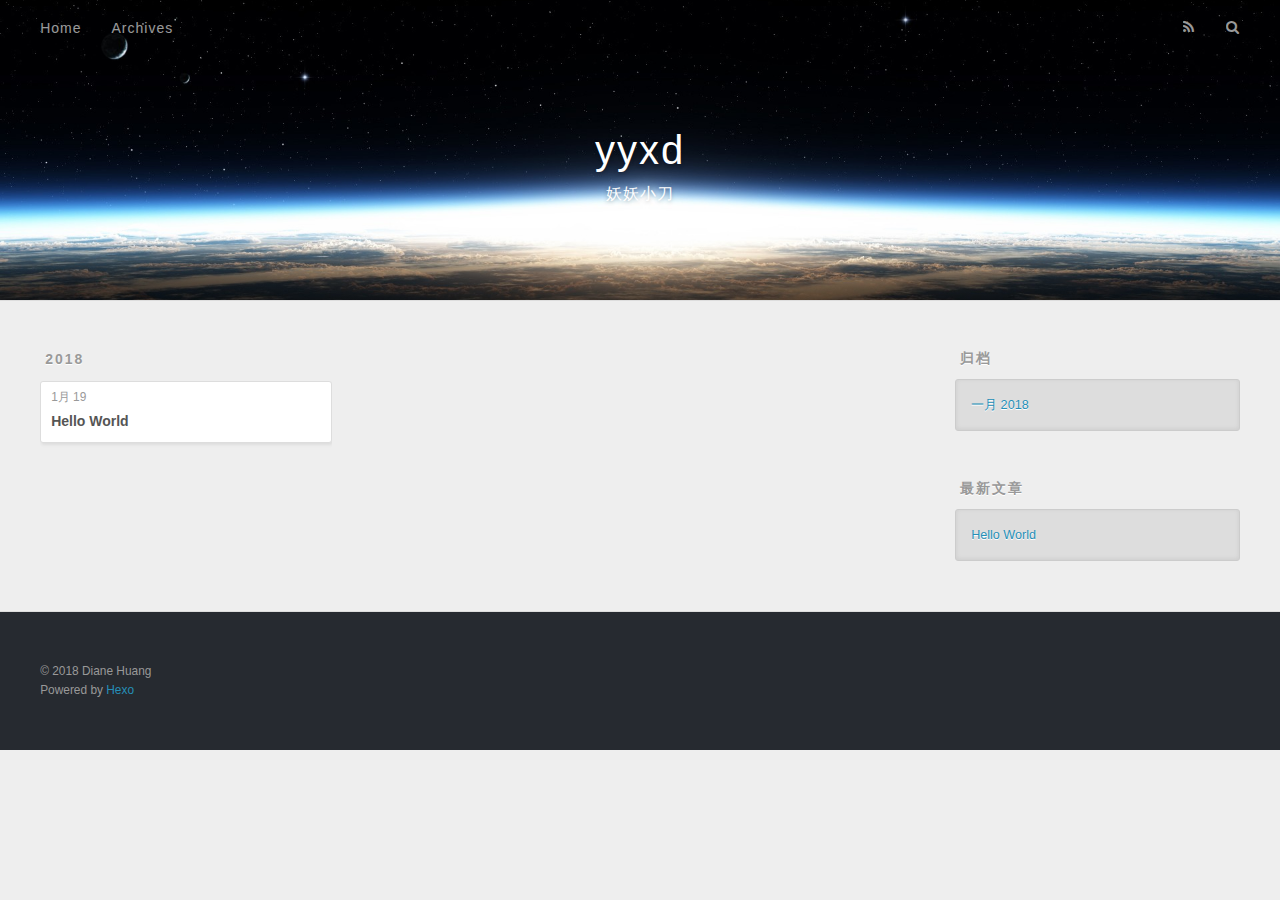
==== archives/index.html @ c605a25c "Site updated: 2018-05-14 10:46:31" ====
<!DOCTYPE html>
<html>
<head>
  <meta charset="utf-8">
  

  
  <title>归档 | yyxd</title>
  <meta name="viewport" content="width=device-width, initial-scale=1, maximum-scale=1">
  <meta name="description" content="妖妖小刀的个人博客">
<meta property="og:type" content="website">
<meta property="og:title" content="yyxd">
<meta property="og:url" content="http://yyxd.xyz/archives/index.html">
<meta property="og:site_name" content="yyxd">
<meta property="og:description" content="妖妖小刀的个人博客">
<meta property="og:locale" content="zh-CN">
<meta name="twitter:card" content="summary">
<meta name="twitter:title" content="yyxd">
<meta name="twitter:description" content="妖妖小刀的个人博客">
  
    <link rel="alternate" href="/atom.xml" title="yyxd" type="application/atom+xml">
  
  
    <link rel="icon" href="/favicon.png">
  
  
    <link href="//fonts.googleapis.com/css?family=Source+Code+Pro" rel="stylesheet" type="text/css">
  
  <link rel="stylesheet" href="/css/style.css">
</head>

<body>
  <div id="container">
    <div id="wrap">
      <header id="header">
  <div id="banner"></div>
  <div id="header-outer" class="outer">
    <div id="header-title" class="inner">
      <h1 id="logo-wrap">
        <a href="/" id="logo">yyxd</a>
      </h1>
      
        <h2 id="subtitle-wrap">
          <a href="/" id="subtitle">妖妖小刀</a>
        </h2>
      
    </div>
    <div id="header-inner" class="inner">
      <nav id="main-nav">
        <a id="main-nav-toggle" class="nav-icon"></a>
        
          <a class="main-nav-link" href="/">Home</a>
        
          <a class="main-nav-link" href="/archives">Archives</a>
        
      </nav>
      <nav id="sub-nav">
        
          <a id="nav-rss-link" class="nav-icon" href="/atom.xml" title="RSS Feed"></a>
        
        <a id="nav-search-btn" class="nav-icon" title="搜索"></a>
      </nav>
      <div id="search-form-wrap">
        <form action="//google.com/search" method="get" accept-charset="UTF-8" class="search-form"><input type="search" name="q" class="search-form-input" placeholder="Search"><button type="submit" class="search-form-submit">&#xF002;</button><input type="hidden" name="sitesearch" value="http://yyxd.xyz"></form>
      </div>
    </div>
  </div>
</header>
      <div class="outer">
        <section id="main">
  
  
    
    
      
      
      <section class="archives-wrap">
        <div class="archive-year-wrap">
          <a href="/archives/2018" class="archive-year">2018</a>
        </div>
        <div class="archives">
    
    <article class="archive-article archive-type-post">
  <div class="archive-article-inner">
    <header class="archive-article-header">
      <a href="/2018/01/19/hello-world/" class="archive-article-date">
  <time datetime="2018-01-19T09:28:16.735Z" itemprop="datePublished">1月 19</time>
</a>
      
  
    <h1 itemprop="name">
      <a class="archive-article-title" href="/2018/01/19/hello-world/">Hello World</a>
    </h1>
  

    </header>
  </div>
</article>
  
  
    </div></section>
  


</section>
        
          <aside id="sidebar">
  
    

  
    

  
    
  
    
  <div class="widget-wrap">
    <h3 class="widget-title">归档</h3>
    <div class="widget">
      <ul class="archive-list"><li class="archive-list-item"><a class="archive-list-link" href="/archives/2018/01/">一月 2018</a></li></ul>
    </div>
  </div>


  
    
  <div class="widget-wrap">
    <h3 class="widget-title">最新文章</h3>
    <div class="widget">
      <ul>
        
          <li>
            <a href="/2018/01/19/hello-world/">Hello World</a>
          </li>
        
      </ul>
    </div>
  </div>

  
</aside>
        
      </div>
      <footer id="footer">
  
  <div class="outer">
    <div id="footer-info" class="inner">
      &copy; 2018 Diane Huang<br>
      Powered by <a href="http://hexo.io/" target="_blank">Hexo</a>
    </div>
  </div>
</footer>
    </div>
    <nav id="mobile-nav">
  
    <a href="/" class="mobile-nav-link">Home</a>
  
    <a href="/archives" class="mobile-nav-link">Archives</a>
  
</nav>
    

<script src="//ajax.googleapis.com/ajax/libs/jquery/2.0.3/jquery.min.js"></script>


  <link rel="stylesheet" href="/fancybox/jquery.fancybox.css">
  <script src="/fancybox/jquery.fancybox.pack.js"></script>


<script src="/js/script.js"></script>



  </div>
</body>
</html>
---- css/style.css ----
body {
  width: 100%;
}
body:before,
body:after {
  content: "";
  display: table;
}
body:after {
  clear: both;
}
html,
body,
div,
span,
applet,
object,
iframe,
h1,
h2,
h3,
h4,
h5,
h6,
p,
blockquote,
pre,
a,
abbr,
acronym,
address,
big,
cite,
code,
del,
dfn,
em,
img,
ins,
kbd,
q,
s,
samp,
small,
strike,
strong,
sub,
sup,
tt,
var,
dl,
dt,
dd,
ol,
ul,
li,
fieldset,
form,
label,
legend,
table,
caption,
tbody,
tfoot,
thead,
tr,
th,
td {
  margin: 0;
  padding: 0;
  border: 0;
  outline: 0;
  font-weight: inherit;
  font-style: inherit;
  font-family: inherit;
  font-size: 100%;
  vertical-align: baseline;
}
body {
  line-height: 1;
  color: #000;
  background: #fff;
}
ol,
ul {
  list-style: none;
}
table {
  border-collapse: separate;
  border-spacing: 0;
  vertical-align: middle;
}
caption,
th,
td {
  text-align: left;
  font-weight: normal;
  vertical-align: middle;
}
a img {
  border: none;
}
input,
button {
  margin: 0;
  padding: 0;
}
input::-moz-focus-inner,
button::-moz-focus-inner {
  border: 0;
  padding: 0;
}
@font-face {
  font-family: FontAwesome;
  font-style: normal;
  font-weight: normal;
  src: url("fonts/fontawesome-webfont.eot?v=#4.0.3");
  src: url("fonts/fontawesome-webfont.eot?#iefix&v=#4.0.3") format("embedded-opentype"), url("fonts/fontawesome-webfont.woff?v=#4.0.3") format("woff"), url("fonts/fontawesome-webfont.ttf?v=#4.0.3") format("truetype"), url("fonts/fontawesome-webfont.svg#fontawesomeregular?v=#4.0.3") format("svg");
}
html,
body,
#container {
  height: 100%;
}
body {
  background: #eee;
  font: 14px -apple-system, BlinkMacSystemFont, "Segoe UI", "Roboto", "Oxygen", "Ubuntu", "Cantarell", "Fira Sans", "Droid Sans", "Helvetica Neue", sans-serif;
  -webkit-text-size-adjust: 100%;
}
.outer {
  max-width: 1220px;
  margin: 0 auto;
  padding: 0 20px;
}
.outer:before,
.outer:after {
  content: "";
  display: table;
}
.outer:after {
  clear: both;
}
.inner {
  display: inline;
  float: left;
  width: 98.33333333333333%;
  margin: 0 0.833333333333333%;
}
.left,
.alignleft {
  float: left;
}
.right,
.alignright {
  float: right;
}
.clear {
  clear: both;
}
#container {
  position: relative;
}
.mobile-nav-on {
  overflow: hidden;
}
#wrap {
  height: 100%;
  width: 100%;
  position: absolute;
  top: 0;
  left: 0;
  -webkit-transition: 0.2s ease-out;
  -moz-transition: 0.2s ease-out;
  -ms-transition: 0.2s ease-out;
  transition: 0.2s ease-out;
  z-index: 1;
  background: #eee;
}
.mobile-nav-on #wrap {
  left: 280px;
}
@media screen and (min-width: 768px) {
  #main {
    display: inline;
    float: left;
    width: 73.33333333333333%;
    margin: 0 0.833333333333333%;
  }
}
.article-date,
.article-category-link,
.archive-year,
.widget-title {
  text-decoration: none;
  text-transform: uppercase;
  letter-spacing: 2px;
  color: #999;
  margin-bottom: 1em;
  margin-left: 5px;
  line-height: 1em;
  text-shadow: 0 1px #fff;
  font-weight: bold;
}
.article-inner,
.archive-article-inner {
  background: #fff;
  -webkit-box-shadow: 1px 2px 3px #ddd;
  box-shadow: 1px 2px 3px #ddd;
  border: 1px solid #ddd;
  border-radius: 3px;
}
.article-entry h1,
.widget h1 {
  font-size: 2em;
}
.article-entry h2,
.widget h2 {
  font-size: 1.5em;
}
.article-entry h3,
.widget h3 {
  font-size: 1.3em;
}
.article-entry h4,
.widget h4 {
  font-size: 1.2em;
}
.article-entry h5,
.widget h5 {
  font-size: 1em;
}
.article-entry h6,
.widget h6 {
  font-size: 1em;
  color: #999;
}
.article-entry hr,
.widget hr {
  border: 1px dashed #ddd;
}
.article-entry strong,
.widget strong {
  font-weight: bold;
}
.article-entry em,
.widget em,
.article-entry cite,
.widget cite {
  font-style: italic;
}
.article-entry sup,
.widget sup,
.article-entry sub,
.widget sub {
  font-size: 0.75em;
  line-height: 0;
  position: relative;
  vertical-align: baseline;
}
.article-entry sup,
.widget sup {
  top: -0.5em;
}
.article-entry sub,
.widget sub {
  bottom: -0.2em;
}
.article-entry small,
.widget small {
  font-size: 0.85em;
}
.article-entry acronym,
.widget acronym,
.article-entry abbr,
.widget abbr {
  border-bottom: 1px dotted;
}
.article-entry ul,
.widget ul,
.article-entry ol,
.widget ol,
.article-entry dl,
.widget dl {
  margin: 0 20px;
  line-height: 1.6em;
}
.article-entry ul ul,
.widget ul ul,
.article-entry ol ul,
.widget ol ul,
.article-entry ul ol,
.widget ul ol,
.article-entry ol ol,
.widget ol ol {
  margin-top: 0;
  margin-bottom: 0;
}
.article-entry ul,
.widget ul {
  list-style: disc;
}
.article-entry ol,
.widget ol {
  list-style: decimal;
}
.article-entry dt,
.widget dt {
  font-weight: bold;
}
#header {
  height: 300px;
  position: relative;
  border-bottom: 1px solid #ddd;
}
#header:before,
#header:after {
  content: "";
  position: absolute;
  left: 0;
  right: 0;
  height: 40px;
}
#header:before {
  top: 0;
  background: -webkit-linear-gradient(rgba(0,0,0,0.2), transparent);
  background: -moz-linear-gradient(rgba(0,0,0,0.2), transparent);
  background: -ms-linear-gradient(rgba(0,0,0,0.2), transparent);
  background: linear-gradient(rgba(0,0,0,0.2), transparent);
}
#header:after {
  bottom: 0;
  background: -webkit-linear-gradient(transparent, rgba(0,0,0,0.2));
  background: -moz-linear-gradient(transparent, rgba(0,0,0,0.2));
  background: -ms-linear-gradient(transparent, rgba(0,0,0,0.2));
  background: linear-gradient(transparent, rgba(0,0,0,0.2));
}
#header-outer {
  height: 100%;
  position: relative;
}
#header-inner {
  position: relative;
  overflow: hidden;
}
#banner {
  position: absolute;
  top: 0;
  left: 0;
  width: 100%;
  height: 100%;
  background: url("images/banner.jpg") center #000;
  -webkit-background-size: cover;
  -moz-background-size: cover;
  background-size: cover;
  z-index: -1;
}
#header-title {
  text-align: center;
  height: 40px;
  position: absolute;
  top: 50%;
  left: 0;
  margin-top: -20px;
}
#logo,
#subtitle {
  text-decoration: none;
  color: #fff;
  font-weight: 300;
  text-shadow: 0 1px 4px rgba(0,0,0,0.3);
}
#logo {
  font-size: 40px;
  line-height: 40px;
  letter-spacing: 2px;
}
#subtitle {
  font-size: 16px;
  line-height: 16px;
  letter-spacing: 1px;
}
#subtitle-wrap {
  margin-top: 16px;
}
#main-nav {
  float: left;
  margin-left: -15px;
}
.nav-icon,
.main-nav-link {
  float: left;
  color: #fff;
  opacity: 0.6;
  text-decoration: none;
  text-shadow: 0 1px rgba(0,0,0,0.2);
  -webkit-transition: opacity 0.2s;
  -moz-transition: opacity 0.2s;
  -ms-transition: opacity 0.2s;
  transition: opacity 0.2s;
  display: block;
  padding: 20px 15px;
}
.nav-icon:hover,
.main-nav-link:hover {
  opacity: 1;
}
.nav-icon {
  font-family: FontAwesome;
  text-align: center;
  font-size: 14px;
  width: 14px;
  height: 14px;
  padding: 20px 15px;
  position: relative;
  cursor: pointer;
}
.main-nav-link {
  font-weight: 300;
  letter-spacing: 1px;
}
@media screen and (max-width: 479px) {
  .main-nav-link {
    display: none;
  }
}
#main-nav-toggle {
  display: none;
}
#main-nav-toggle:before {
  content: "\f0c9";
}
@media screen and (max-width: 479px) {
  #main-nav-toggle {
    display: block;
  }
}
#sub-nav {
  float: right;
  margin-right: -15px;
}
#nav-rss-link:before {
  content: "\f09e";
}
#nav-search-btn:before {
  content: "\f002";
}
#search-form-wrap {
  position: absolute;
  top: 15px;
  width: 150px;
  height: 30px;
  right: -150px;
  opacity: 0;
  -webkit-transition: 0.2s ease-out;
  -moz-transition: 0.2s ease-out;
  -ms-transition: 0.2s ease-out;
  transition: 0.2s ease-out;
}
#search-form-wrap.on {
  opacity: 1;
  right: 0;
}
@media screen and (max-width: 479px) {
  #search-form-wrap {
    width: 100%;
    right: -100%;
  }
}
.search-form {
  position: absolute;
  top: 0;
  left: 0;
  right: 0;
  background: #fff;
  padding: 5px 15px;
  border-radius: 15px;
  -webkit-box-shadow: 0 0 10px rgba(0,0,0,0.3);
  box-shadow: 0 0 10px rgba(0,0,0,0.3);
}
.search-form-input {
  border: none;
  background: none;
  color: #555;
  width: 100%;
  font: 13px -apple-system, BlinkMacSystemFont, "Segoe UI", "Roboto", "Oxygen", "Ubuntu", "Cantarell", "Fira Sans", "Droid Sans", "Helvetica Neue", sans-serif;
  outline: none;
}
.search-form-input::-webkit-search-results-decoration,
.search-form-input::-webkit-search-cancel-button {
  -webkit-appearance: none;
}
.search-form-submit {
  position: absolute;
  top: 50%;
  right: 10px;
  margin-top: -7px;
  font: 13px FontAwesome;
  border: none;
  background: none;
  color: #bbb;
  cursor: pointer;
}
.search-form-submit:hover,
.search-form-submit:focus {
  color: #777;
}
.article {
  margin: 50px 0;
}
.article-inner {
  overflow: hidden;
}
.article-meta:before,
.article-meta:after {
  content: "";
  display: table;
}
.article-meta:after {
  clear: both;
}
.article-date {
  float: left;
}
.article-category {
  float: left;
  line-height: 1em;
  color: #ccc;
  text-shadow: 0 1px #fff;
  margin-left: 8px;
}
.article-category:before {
  content: "\2022";
}
.article-category-link {
  margin: 0 12px 1em;
}
.article-header {
  padding: 20px 20px 0;
}
.article-title {
  text-decoration: none;
  font-size: 2em;
  font-weight: bold;
  color: #555;
  line-height: 1.1em;
  -webkit-transition: color 0.2s;
  -moz-transition: color 0.2s;
  -ms-transition: color 0.2s;
  transition: color 0.2s;
}
a.article-title:hover {
  color: #258fb8;
}
.article-entry {
  color: #555;
  padding: 0 20px;
}
.article-entry:before,
.article-entry:after {
  content: "";
  display: table;
}
.article-entry:after {
  clear: both;
}
.article-entry p,
.article-entry table {
  line-height: 1.6em;
  margin: 1.6em 0;
}
.article-entry h1,
.article-entry h2,
.article-entry h3,
.article-entry h4,
.article-entry h5,
.article-entry h6 {
  font-weight: bold;
}
.article-entry h1,
.article-entry h2,
.article-entry h3,
.article-entry h4,
.article-entry h5,
.article-entry h6 {
  line-height: 1.1em;
  margin: 1.1em 0;
}
.article-entry a {
  color: #258fb8;
  text-decoration: none;
}
.article-entry a:hover {
  text-decoration: underline;
}
.article-entry ul,
.article-entry ol,
.article-entry dl {
  margin-top: 1.6em;
  margin-bottom: 1.6em;
}
.article-entry img,
.article-entry video {
  max-width: 100%;
  height: auto;
  display: block;
  margin: auto;
}
.article-entry iframe {
  border: none;
}
.article-entry table {
  width: 100%;
  border-collapse: collapse;
  border-spacing: 0;
}
.article-entry th {
  font-weight: bold;
  border-bottom: 3px solid #ddd;
  padding-bottom: 0.5em;
}
.article-entry td {
  border-bottom: 1px solid #ddd;
  padding: 10px 0;
}
.article-entry blockquote {
  font-family: Georgia, "Times New Roman", serif;
  font-size: 1.4em;
  margin: 1.6em 20px;
  text-align: center;
}
.article-entry blockquote footer {
  font-size: 14px;
  margin: 1.6em 0;
  font-family: -apple-system, BlinkMacSystemFont, "Segoe UI", "Roboto", "Oxygen", "Ubuntu", "Cantarell", "Fira Sans", "Droid Sans", "Helvetica Neue", sans-serif;
}
.article-entry blockquote footer cite:before {
  content: "—";
  padding: 0 0.5em;
}
.article-entry .pullquote {
  text-align: left;
  width: 45%;
  margin: 0;
}
.article-entry .pullquote.left {
  margin-left: 0.5em;
  margin-right: 1em;
}
.article-entry .pullquote.right {
  margin-right: 0.5em;
  margin-left: 1em;
}
.article-entry .caption {
  color: #999;
  display: block;
  font-size: 0.9em;
  margin-top: 0.5em;
  position: relative;
  text-align: center;
}
.article-entry .video-container {
  position: relative;
  padding-top: 56.25%;
  height: 0;
  overflow: hidden;
}
.article-entry .video-container iframe,
.article-entry .video-container object,
.article-entry .video-container embed {
  position: absolute;
  top: 0;
  left: 0;
  width: 100%;
  height: 100%;
  margin-top: 0;
}
.article-more-link a {
  display: inline-block;
  line-height: 1em;
  padding: 6px 15px;
  border-radius: 15px;
  background: #eee;
  color: #999;
  text-shadow: 0 1px #fff;
  text-decoration: none;
}
.article-more-link a:hover {
  background: #258fb8;
  color: #fff;
  text-decoration: none;
  text-shadow: 0 1px #1e7293;
}
.article-footer {
  font-size: 0.85em;
  line-height: 1.6em;
  border-top: 1px solid #ddd;
  padding-top: 1.6em;
  margin: 0 20px 20px;
}
.article-footer:before,
.article-footer:after {
  content: "";
  display: table;
}
.article-footer:after {
  clear: both;
}
.article-footer a {
  color: #999;
  text-decoration: none;
}
.article-footer a:hover {
  color: #555;
}
.article-tag-list-item {
  float: left;
  margin-right: 10px;
}
.article-tag-list-link:before {
  content: "#";
}
.article-comment-link {
  float: right;
}
.article-comment-link:before {
  content: "\f075";
  font-family: FontAwesome;
  padding-right: 8px;
}
.article-share-link {
  cursor: pointer;
  float: right;
  margin-left: 20px;
}
.article-share-link:before {
  content: "\f064";
  font-family: FontAwesome;
  padding-right: 6px;
}
#article-nav {
  position: relative;
}
#article-nav:before,
#article-nav:after {
  content: "";
  display: table;
}
#article-nav:after {
  clear: both;
}
@media screen and (min-width: 768px) {
  #article-nav {
    margin: 50px 0;
  }
  #article-nav:before {
    width: 8px;
    height: 8px;
    position: absolute;
    top: 50%;
    left: 50%;
    margin-top: -4px;
    margin-left: -4px;
    content: "";
    border-radius: 50%;
    background: #ddd;
    -webkit-box-shadow: 0 1px 2px #fff;
    box-shadow: 0 1px 2px #fff;
  }
}
.article-nav-link-wrap {
  text-decoration: none;
  text-shadow: 0 1px #fff;
  color: #999;
  -webkit-box-sizing: border-box;
  -moz-box-sizing: border-box;
  box-sizing: border-box;
  margin-top: 50px;
  text-align: center;
  display: block;
}
.article-nav-link-wrap:hover {
  color: #555;
}
@media screen and (min-width: 768px) {
  .article-nav-link-wrap {
    width: 50%;
    margin-top: 0;
  }
}
@media screen and (min-width: 768px) {
  #article-nav-newer {
    float: left;
    text-align: right;
    padding-right: 20px;
  }
}
@media screen and (min-width: 768px) {
  #article-nav-older {
    float: right;
    text-align: left;
    padding-left: 20px;
  }
}
.article-nav-caption {
  text-transform: uppercase;
  letter-spacing: 2px;
  color: #ddd;
  line-height: 1em;
  font-weight: bold;
}
#article-nav-newer .article-nav-caption {
  margin-right: -2px;
}
.article-nav-title {
  font-size: 0.85em;
  line-height: 1.6em;
  margin-top: 0.5em;
}
.article-share-box {
  position: absolute;
  display: none;
  background: #fff;
  -webkit-box-shadow: 1px 2px 10px rgba(0,0,0,0.2);
  box-shadow: 1px 2px 10px rgba(0,0,0,0.2);
  border-radius: 3px;
  margin-left: -145px;
  overflow: hidden;
  z-index: 1;
}
.article-share-box.on {
  display: block;
}
.article-share-input {
  width: 100%;
  background: none;
  -webkit-box-sizing: border-box;
  -moz-box-sizing: border-box;
  box-sizing: border-box;
  font: 14px -apple-system, BlinkMacSystemFont, "Segoe UI", "Roboto", "Oxygen", "Ubuntu", "Cantarell", "Fira Sans", "Droid Sans", "Helvetica Neue", sans-serif;
  padding: 0 15px;
  color: #555;
  outline: none;
  border: 1px solid #ddd;
  border-radius: 3px 3px 0 0;
  height: 36px;
  line-height: 36px;
}
.article-share-links {
  background: #eee;
}
.article-share-links:before,
.article-share-links:after {
  content: "";
  display: table;
}
.article-share-links:after {
  clear: both;
}
.article-share-twitter,
.article-share-facebook,
.article-share-pinterest,
.article-share-google {
  width: 50px;
  height: 36px;
  display: block;
  float: left;
  position: relative;
  color: #999;
  text-shadow: 0 1px #fff;
}
.article-share-twitter:before,
.article-share-facebook:before,
.article-share-pinterest:before,
.article-share-google:before {
  font-size: 20px;
  font-family: FontAwesome;
  width: 20px;
  height: 20px;
  position: absolute;
  top: 50%;
  left: 50%;
  margin-top: -10px;
  margin-left: -10px;
  text-align: center;
}
.article-share-twitter:hover,
.article-share-facebook:hover,
.article-share-pinterest:hover,
.article-share-google:hover {
  color: #fff;
}
.article-share-twitter:before {
  content: "\f099";
}
.article-share-twitter:hover {
  background: #00aced;
  text-shadow: 0 1px #008abe;
}
.article-share-facebook:before {
  content: "\f09a";
}
.article-share-facebook:hover {
  background: #3b5998;
  text-shadow: 0 1px #2f477a;
}
.article-share-pinterest:before {
  content: "\f0d2";
}
.article-share-pinterest:hover {
  background: #cb2027;
  text-shadow: 0 1px #a21a1f;
}
.article-share-google:before {
  content: "\f0d5";
}
.article-share-google:hover {
  background: #dd4b39;
  text-shadow: 0 1px #be3221;
}
.article-gallery {
  background: #000;
  position: relative;
}
.article-gallery-photos {
  position: relative;
  overflow: hidden;
}
.article-gallery-img {
  display: none;
  max-width: 100%;
}
.article-gallery-img:first-child {
  display: block;
}
.article-gallery-img.loaded {
  position: absolute;
  display: block;
}
.article-gallery-img img {
  display: block;
  max-width: 100%;
  margin: 0 auto;
}
#comments {
  background: #fff;
  -webkit-box-shadow: 1px 2px 3px #ddd;
  box-shadow: 1px 2px 3px #ddd;
  padding: 20px;
  border: 1px solid #ddd;
  border-radius: 3px;
  margin: 50px 0;
}
#comments a {
  color: #258fb8;
}
.archives-wrap {
  margin: 50px 0;
}
.archives:before,
.archives:after {
  content: "";
  display: table;
}
.archives:after {
  clear: both;
}
.archive-year-wrap {
  margin-bottom: 1em;
}
.archives {
  -webkit-column-gap: 10px;
  -moz-column-gap: 10px;
  column-gap: 10px;
}
@media screen and (min-width: 480px) and (max-width: 767px) {
  .archives {
    -webkit-column-count: 2;
    -moz-column-count: 2;
    column-count: 2;
  }
}
@media screen and (min-width: 768px) {
  .archives {
    -webkit-column-count: 3;
    -moz-column-count: 3;
    column-count: 3;
  }
}
.archive-article {
  -webkit-column-break-inside: avoid;
  page-break-inside: avoid;
  overflow: hidden;
  break-inside: avoid-column;
}
.archive-article-inner {
  padding: 10px;
  margin-bottom: 15px;
}
.archive-article-title {
  text-decoration: none;
  font-weight: bold;
  color: #555;
  -webkit-transition: color 0.2s;
  -moz-transition: color 0.2s;
  -ms-transition: color 0.2s;
  transition: color 0.2s;
  line-height: 1.6em;
}
.archive-article-title:hover {
  color: #258fb8;
}
.archive-article-footer {
  margin-top: 1em;
}
.archive-article-date {
  color: #999;
  text-decoration: none;
  font-size: 0.85em;
  line-height: 1em;
  margin-bottom: 0.5em;
  display: block;
}
#page-nav {
  margin: 50px auto;
  background: #fff;
  -webkit-box-shadow: 1px 2px 3px #ddd;
  box-shadow: 1px 2px 3px #ddd;
  border: 1px solid #ddd;
  border-radius: 3px;
  text-align: center;
  color: #999;
  overflow: hidden;
}
#page-nav:before,
#page-nav:after {
  content: "";
  display: table;
}
#page-nav:after {
  clear: both;
}
#page-nav a,
#page-nav span {
  padding: 10px 20px;
  line-height: 1;
  height: 2ex;
}
#page-nav a {
  color: #999;
  text-decoration: none;
}
#page-nav a:hover {
  background: #999;
  color: #fff;
}
#page-nav .prev {
  float: left;
}
#page-nav .next {
  float: right;
}
#page-nav .page-number {
  display: inline-block;
}
@media screen and (max-width: 479px) {
  #page-nav .page-number {
    display: none;
  }
}
#page-nav .current {
  color: #555;
  font-weight: bold;
}
#page-nav .space {
  color: #ddd;
}
#footer {
  background: #262a30;
  padding: 50px 0;
  border-top: 1px solid #ddd;
  color: #999;
}
#footer a {
  color: #258fb8;
  text-decoration: none;
}
#footer a:hover {
  text-decoration: underline;
}
#footer-info {
  line-height: 1.6em;
  font-size: 0.85em;
}
.article-entry pre,
.article-entry .highlight {
  background: #2d2d2d;
  margin: 0 -20px;
  padding: 15px 20px;
  border-style: solid;
  border-color: #ddd;
  border-width: 1px 0;
  overflow: auto;
  color: #ccc;
  line-height: 22.400000000000002px;
}
.article-entry .highlight .gutter pre,
.article-entry .gist .gist-file .gist-data .line-numbers {
  color: #666;
  font-size: 0.85em;
}
.article-entry pre,
.article-entry code {
  font-family: "Source Code Pro", Consolas, Monaco, Menlo, Consolas, monospace;
}
.article-entry code {
  background: #eee;
  text-shadow: 0 1px #fff;
  padding: 0 0.3em;
}
.article-entry pre code {
  background: none;
  text-shadow: none;
  padding: 0;
}
.article-entry .highlight pre {
  border: none;
  margin: 0;
  padding: 0;
}
.article-entry .highlight table {
  margin: 0;
  width: auto;
}
.article-entry .highlight td {
  border: none;
  padding: 0;
}
.article-entry .highlight figcaption {
  font-size: 0.85em;
  color: #999;
  line-height: 1em;
  margin-bottom: 1em;
}
.article-entry .highlight figcaption:before,
.article-entry .highlight figcaption:after {
  content: "";
  display: table;
}
.article-entry .highlight figcaption:after {
  clear: both;
}
.article-entry .highlight figcaption a {
  float: right;
}
.article-entry .highlight .gutter pre {
  text-align: right;
  padding-right: 20px;
}
.article-entry .highlight .line {
  height: 22.400000000000002px;
}
.article-entry .highlight .line.marked {
  background: #515151;
}
.article-entry .gist {
  margin: 0 -20px;
  border-style: solid;
  border-color: #ddd;
  border-width: 1px 0;
  background: #2d2d2d;
  padding: 15px 20px 15px 0;
}
.article-entry .gist .gist-file {
  border: none;
  font-family: "Source Code Pro", Consolas, Monaco, Menlo, Consolas, monospace;
  margin: 0;
}
.article-entry .gist .gist-file .gist-data {
  background: none;
  border: none;
}
.article-entry .gist .gist-file .gist-data .line-numbers {
  background: none;
  border: none;
  padding: 0 20px 0 0;
}
.article-entry .gist .gist-file .gist-data .line-data {
  padding: 0 !important;
}
.article-entry .gist .gist-file .highlight {
  margin: 0;
  padding: 0;
  border: none;
}
.article-entry .gist .gist-file .gist-meta {
  background: #2d2d2d;
  color: #999;
  font: 0.85em -apple-system, BlinkMacSystemFont, "Segoe UI", "Roboto", "Oxygen", "Ubuntu", "Cantarell", "Fira Sans", "Droid Sans", "Helvetica Neue", sans-serif;
  text-shadow: 0 0;
  padding: 0;
  margin-top: 1em;
  margin-left: 20px;
}
.article-entry .gist .gist-file .gist-meta a {
  color: #258fb8;
  font-weight: normal;
}
.article-entry .gist .gist-file .gist-meta a:hover {
  text-decoration: underline;
}
pre .comment,
pre .title {
  color: #999;
}
pre .variable,
pre .attribute,
pre .tag,
pre .regexp,
pre .ruby .constant,
pre .xml .tag .title,
pre .xml .pi,
pre .xml .doctype,
pre .html .doctype,
pre .css .id,
pre .css .class,
pre .css .pseudo {
  color: #f2777a;
}
pre .number,
pre .preprocessor,
pre .built_in,
pre .literal,
pre .params,
pre .constant {
  color: #f99157;
}
pre .class,
pre .ruby .class .title,
pre .css .rules .attribute {
  color: #9c9;
}
pre .string,
pre .value,
pre .inheritance,
pre .header,
pre .ruby .symbol,
pre .xml .cdata {
  color: #9c9;
}
pre .css .hexcolor {
  color: #6cc;
}
pre .function,
pre .python .decorator,
pre .python .title,
pre .ruby .function .title,
pre .ruby .title .keyword,
pre .perl .sub,
pre .javascript .title,
pre .coffeescript .title {
  color: #69c;
}
pre .keyword,
pre .javascript .function {
  color: #c9c;
}
@media screen and (max-width: 479px) {
  #mobile-nav {
    position: absolute;
    top: 0;
    left: 0;
    width: 280px;
    height: 100%;
    background: #191919;
    border-right: 1px solid #fff;
  }
}
@media screen and (max-width: 479px) {
  .mobile-nav-link {
    display: block;
    color: #999;
    text-decoration: none;
    padding: 15px 20px;
    font-weight: bold;
  }
  .mobile-nav-link:hover {
    color: #fff;
  }
}
@media screen and (min-width: 768px) {
  #sidebar {
    display: inline;
    float: left;
    width: 23.333333333333332%;
    margin: 0 0.833333333333333%;
  }
}
.widget-wrap {
  margin: 50px 0;
}
.widget {
  color: #777;
  text-shadow: 0 1px #fff;
  background: #ddd;
  -webkit-box-shadow: 0 -1px 4px #ccc inset;
  box-shadow: 0 -1px 4px #ccc inset;
  border: 1px solid #ccc;
  padding: 15px;
  border-radius: 3px;
}
.widget a {
  color: #258fb8;
  text-decoration: none;
}
.widget a:hover {
  text-decoration: underline;
}
.widget ul ul,
.widget ol ul,
.widget dl ul,
.widget ul ol,
.widget ol ol,
.widget dl ol,
.widget ul dl,
.widget ol dl,
.widget dl dl {
  margin-left: 15px;
  list-style: disc;
}
.widget {
  line-height: 1.6em;
  word-wrap: break-word;
  font-size: 0.9em;
}
.widget ul,
.widget ol {
  list-style: none;
  margin: 0;
}
.widget ul ul,
.widget ol ul,
.widget ul ol,
.widget ol ol {
  margin: 0 20px;
}
.widget ul ul,
.widget ol ul {
  list-style: disc;
}
.widget ul ol,
.widget ol ol {
  list-style: decimal;
}
.category-list-count,
.tag-list-count,
.archive-list-count {
  padding-left: 5px;
  color: #999;
  font-size: 0.85em;
}
.category-list-count:before,
.tag-list-count:before,
.archive-list-count:before {
  content: "(";
}
.category-list-count:after,
.tag-list-count:after,
.archive-list-count:after {
  content: ")";
}
.tagcloud a {
  margin-right: 5px;
  display: inline-block;
}
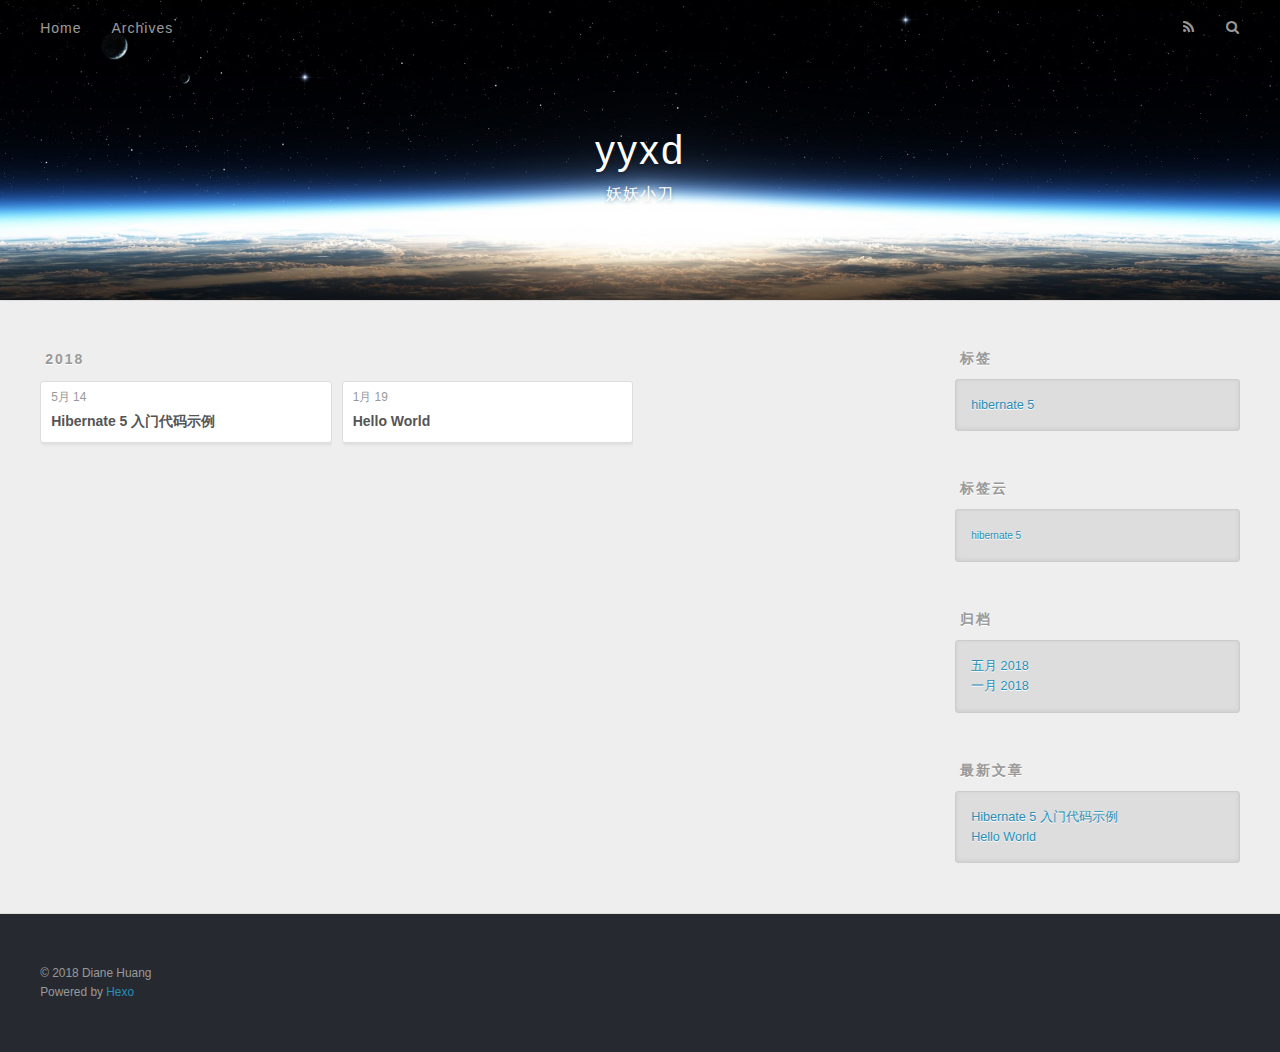
==== commit dd5bcf40: "Site updated: 2018-05-14 10:44:16" ====
--- a/archives/index.html
+++ b/archives/index.html
@@ -83,6 +83,25 @@
     <article class="archive-article archive-type-post">
   <div class="archive-article-inner">
     <header class="archive-article-header">
+      <a href="/2018/05/14/Hibernate-5-入门代码示例/" class="archive-article-date">
+  <time datetime="2018-05-14T02:42:18.000Z" itemprop="datePublished">5月 14</time>
+</a>
+      
+  
+    <h1 itemprop="name">
+      <a class="archive-article-title" href="/2018/05/14/Hibernate-5-入门代码示例/">Hibernate 5 入门代码示例</a>
+    </h1>
+  
+
+    </header>
+  </div>
+</article>
+  
+    
+    
+    <article class="archive-article archive-type-post">
+  <div class="archive-article-inner">
+    <header class="archive-article-header">
       <a href="/2018/01/19/hello-world/" class="archive-article-date">
   <time datetime="2018-01-19T09:28:16.735Z" itemprop="datePublished">1月 19</time>
 </a>
@@ -110,15 +129,29 @@
 
   
     
-
-  
-    
+  <div class="widget-wrap">
+    <h3 class="widget-title">标签</h3>
+    <div class="widget">
+      <ul class="tag-list"><li class="tag-list-item"><a class="tag-list-link" href="/tags/hibernate-5/">hibernate 5</a></li></ul>
+    </div>
+  </div>
+
+
+  
+    
+  <div class="widget-wrap">
+    <h3 class="widget-title">标签云</h3>
+    <div class="widget tagcloud">
+      <a href="/tags/hibernate-5/" style="font-size: 10px;">hibernate 5</a>
+    </div>
+  </div>
+
   
     
   <div class="widget-wrap">
     <h3 class="widget-title">归档</h3>
     <div class="widget">
-      <ul class="archive-list"><li class="archive-list-item"><a class="archive-list-link" href="/archives/2018/01/">一月 2018</a></li></ul>
+      <ul class="archive-list"><li class="archive-list-item"><a class="archive-list-link" href="/archives/2018/05/">五月 2018</a></li><li class="archive-list-item"><a class="archive-list-link" href="/archives/2018/01/">一月 2018</a></li></ul>
     </div>
   </div>
 
@@ -129,6 +162,10 @@
     <h3 class="widget-title">最新文章</h3>
     <div class="widget">
       <ul>
+        
+          <li>
+            <a href="/2018/05/14/Hibernate-5-入门代码示例/">Hibernate 5 入门代码示例</a>
+          </li>
         
           <li>
             <a href="/2018/01/19/hello-world/">Hello World</a>
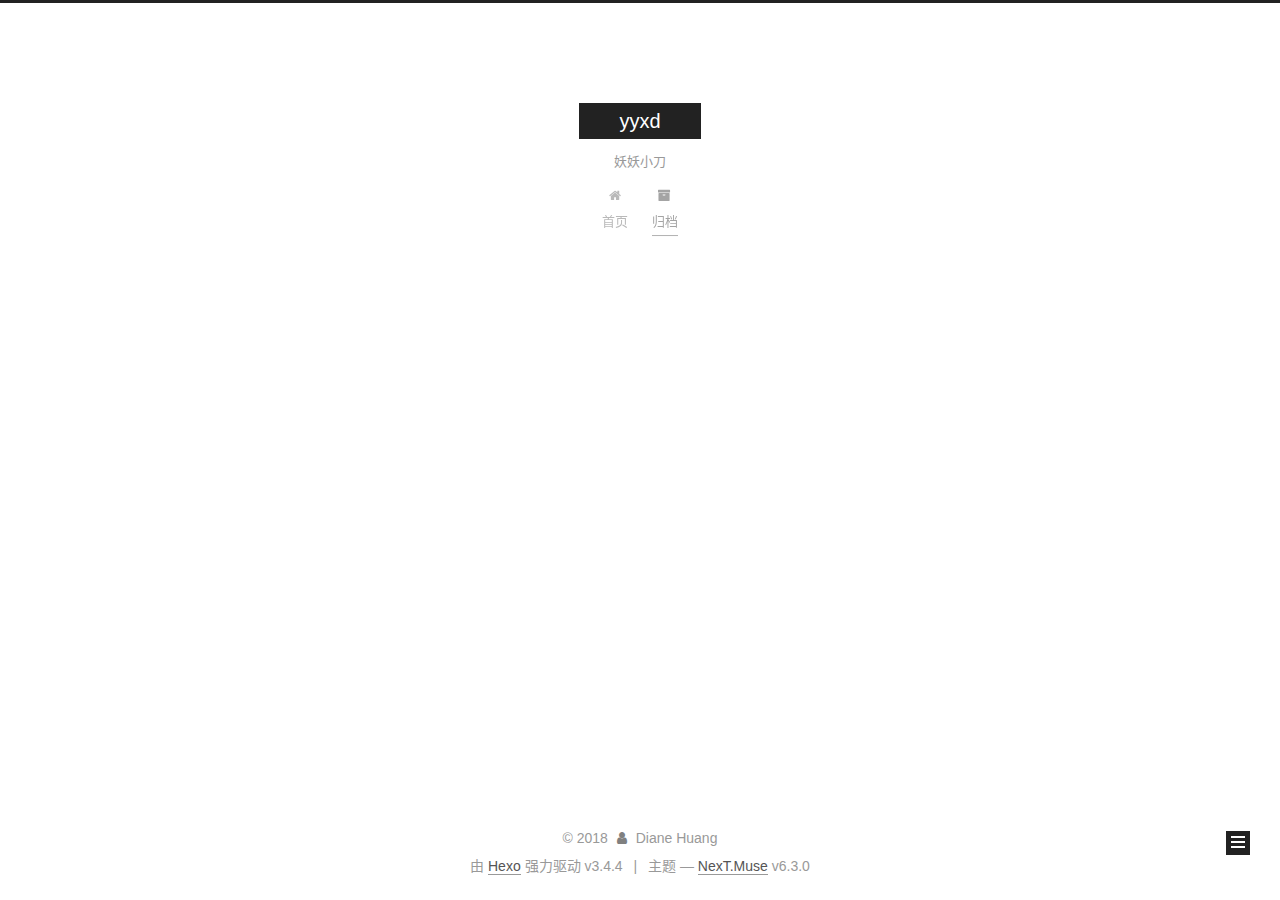
==== commit ce02d720: "Site updated: 2018-05-21 12:20:07" ====
--- a/archives/index.html
+++ b/archives/index.html
@@ -1,214 +1,655 @@
 <!DOCTYPE html>
-<html>
+
+
+
+
+
+
+
+
+
+
+
+
+  
+
+
+<html class="theme-next muse use-motion" lang="zh-CN">
 <head>
-  <meta charset="utf-8">
-  
-
-  
-  <title>归档 | yyxd</title>
-  <meta name="viewport" content="width=device-width, initial-scale=1, maximum-scale=1">
+  <meta charset="UTF-8"/>
+<meta http-equiv="X-UA-Compatible" content="IE=edge" />
+<meta name="viewport" content="width=device-width, initial-scale=1, maximum-scale=2"/>
+<meta name="theme-color" content="#222">
+
+
+
+
+
+
+
+
+
+
+
+
+<meta http-equiv="Cache-Control" content="no-transform" />
+<meta http-equiv="Cache-Control" content="no-siteapp" />
+
+
+
+
+
+
+
+
+
+
+
+
+
+
+
+
+
+
+
+
+
+
+<link href="/lib/font-awesome/css/font-awesome.min.css?v=4.6.2" rel="stylesheet" type="text/css" />
+
+<link href="/css/main.css?v=6.3.0" rel="stylesheet" type="text/css" />
+
+
+  <link rel="apple-touch-icon" sizes="180x180" href="/images/apple-touch-icon-next.png?v=6.3.0">
+
+
+  <link rel="icon" type="image/png" sizes="32x32" href="/images/favicon-32x32-next.png?v=6.3.0">
+
+
+  <link rel="icon" type="image/png" sizes="16x16" href="/images/favicon-16x16-next.png?v=6.3.0">
+
+
+  <link rel="mask-icon" href="/images/logo.svg?v=6.3.0" color="#222">
+
+
+
+
+
+
+
+
+
+<script type="text/javascript" id="hexo.configurations">
+  var NexT = window.NexT || {};
+  var CONFIG = {
+    root: '/',
+    scheme: 'Muse',
+    version: '6.3.0',
+    sidebar: {"position":"left","display":"post","offset":12,"b2t":false,"scrollpercent":false,"onmobile":false},
+    fancybox: false,
+    fastclick: false,
+    lazyload: false,
+    tabs: true,
+    motion: {"enable":true,"async":false,"transition":{"post_block":"fadeIn","post_header":"slideDownIn","post_body":"slideDownIn","coll_header":"slideLeftIn","sidebar":"slideUpIn"}},
+    algolia: {
+      applicationID: '',
+      apiKey: '',
+      indexName: '',
+      hits: {"per_page":10},
+      labels: {"input_placeholder":"Search for Posts","hits_empty":"We didn't find any results for the search: ${query}","hits_stats":"${hits} results found in ${time} ms"}
+    }
+  };
+</script>
+
+
+  
+
+
+
+
   <meta name="description" content="妖妖小刀的个人博客">
 <meta property="og:type" content="website">
 <meta property="og:title" content="yyxd">
-<meta property="og:url" content="http://yyxd.xyz/archives/index.html">
+<meta property="og:url" content="http://yyxd.github.io/archives/index.html">
 <meta property="og:site_name" content="yyxd">
 <meta property="og:description" content="妖妖小刀的个人博客">
 <meta property="og:locale" content="zh-CN">
 <meta name="twitter:card" content="summary">
 <meta name="twitter:title" content="yyxd">
 <meta name="twitter:description" content="妖妖小刀的个人博客">
-  
-    <link rel="alternate" href="/atom.xml" title="yyxd" type="application/atom+xml">
-  
-  
-    <link rel="icon" href="/favicon.png">
-  
-  
-    <link href="//fonts.googleapis.com/css?family=Source+Code+Pro" rel="stylesheet" type="text/css">
-  
-  <link rel="stylesheet" href="/css/style.css">
+
+
+
+
+
+
+  <link rel="canonical" href="http://yyxd.github.io/archives/"/>
+
+
+
+<script type="text/javascript" id="page.configurations">
+  CONFIG.page = {
+    sidebar: "",
+  };
+</script>
+
+  <title>归档 | yyxd</title>
+  
+
+
+
+
+
+
+
+
+
+  <noscript>
+  <style type="text/css">
+    .use-motion .motion-element,
+    .use-motion .brand,
+    .use-motion .menu-item,
+    .sidebar-inner,
+    .use-motion .post-block,
+    .use-motion .pagination,
+    .use-motion .comments,
+    .use-motion .post-header,
+    .use-motion .post-body,
+    .use-motion .collection-title { opacity: initial; }
+
+    .use-motion .logo,
+    .use-motion .site-title,
+    .use-motion .site-subtitle {
+      opacity: initial;
+      top: initial;
+    }
+
+    .use-motion {
+      .logo-line-before i { left: initial; }
+      .logo-line-after i { right: initial; }
+    }
+  </style>
+</noscript>
+
+
 </head>
 
-<body>
-  <div id="container">
-    <div id="wrap">
-      <header id="header">
-  <div id="banner"></div>
-  <div id="header-outer" class="outer">
-    <div id="header-title" class="inner">
-      <h1 id="logo-wrap">
-        <a href="/" id="logo">yyxd</a>
-      </h1>
-      
-        <h2 id="subtitle-wrap">
-          <a href="/" id="subtitle">妖妖小刀</a>
-        </h2>
-      
+<body itemscope itemtype="http://schema.org/WebPage" lang="zh-CN">
+
+  
+  
+    
+  
+
+  <div class="container sidebar-position-left page-archive">
+    <div class="headband"></div>
+
+    <header id="header" class="header" itemscope itemtype="http://schema.org/WPHeader">
+      <div class="header-inner"><div class="site-brand-wrapper">
+  <div class="site-meta ">
+    
+
+    <div class="custom-logo-site-title">
+      <a href="/" class="brand" rel="start">
+        <span class="logo-line-before"><i></i></span>
+        <span class="site-title">yyxd</span>
+        <span class="logo-line-after"><i></i></span>
+      </a>
     </div>
-    <div id="header-inner" class="inner">
-      <nav id="main-nav">
-        <a id="main-nav-toggle" class="nav-icon"></a>
-        
-          <a class="main-nav-link" href="/">Home</a>
-        
-          <a class="main-nav-link" href="/archives">Archives</a>
-        
-      </nav>
-      <nav id="sub-nav">
-        
-          <a id="nav-rss-link" class="nav-icon" href="/atom.xml" title="RSS Feed"></a>
-        
-        <a id="nav-search-btn" class="nav-icon" title="搜索"></a>
-      </nav>
-      <div id="search-form-wrap">
-        <form action="//google.com/search" method="get" accept-charset="UTF-8" class="search-form"><input type="search" name="q" class="search-form-input" placeholder="Search"><button type="submit" class="search-form-submit">&#xF002;</button><input type="hidden" name="sitesearch" value="http://yyxd.xyz"></form>
+    
+      
+        <p class="site-subtitle">妖妖小刀</p>
+      
+    
+  </div>
+
+  <div class="site-nav-toggle">
+    <button aria-label="切换导航栏">
+      <span class="btn-bar"></span>
+      <span class="btn-bar"></span>
+      <span class="btn-bar"></span>
+    </button>
+  </div>
+</div>
+
+
+
+<nav class="site-nav">
+  
+    <ul id="menu" class="menu">
+      
+        
+        
+        
+          
+          <li class="menu-item menu-item-home">
+    <a href="/" rel="section">
+      <i class="menu-item-icon fa fa-fw fa-home"></i> <br />首页</a>
+  </li>
+        
+        
+        
+          
+          <li class="menu-item menu-item-archives menu-item-active">
+    <a href="/archives/" rel="section">
+      <i class="menu-item-icon fa fa-fw fa-archive"></i> <br />归档</a>
+  </li>
+
+      
+      
+    </ul>
+  
+
+  
+    
+
+    
+    
+      
+      
+    
+      
+      
+    
+    
+
+  
+
+
+  
+
+  
+</nav>
+
+
+
+  
+
+
+
+</div>
+    </header>
+
+    
+
+
+    <main id="main" class="main">
+      <div class="main-inner">
+        <div class="content-wrap">
+          
+          <div id="content" class="content">
+            
+
+  
+  
+  
+  <div class="post-block archive">
+    <div id="posts" class="posts-collapse">
+      <span class="archive-move-on"></span>
+
+      
+      <span class="archive-page-counter">
+        
+        
+        
+          
+        
+        嗯..! 目前共计 2 篇日志。 继续努力。
+      </span>
+      
+
+      
+
+        
+        
+        
+
+        
+          
+          <div class="collection-title">
+            <h1 class="archive-year" id="archive-year-2018">2018</h1>
+          </div>
+        
+        
+
+        
+
+  <article class="post post-type-normal" itemscope itemtype="http://schema.org/Article">
+    <header class="post-header">
+
+      <h2 class="post-title">
+        
+            <a class="post-title-link" href="/2018/05/14/Hibernate-5-入门代码示例/" itemprop="url">
+              
+                <span itemprop="name">Hibernate-5-入门代码示例</span>
+              
+            </a>
+        
+      </h2>
+
+      <div class="post-meta">
+        <time class="post-time" itemprop="dateCreated"
+              datetime="2018-05-14T11:42:18+09:00"
+              content="2018-05-14" >
+          05-14
+        </time>
       </div>
+
+    </header>
+  </article>
+
+
+
+      
+
+        
+        
+        
+
+        
+        
+
+        
+
+  <article class="post post-type-normal" itemscope itemtype="http://schema.org/Article">
+    <header class="post-header">
+
+      <h2 class="post-title">
+        
+            <a class="post-title-link" href="/2018/01/19/hello-world/" itemprop="url">
+              
+                <span itemprop="name">Hello World</span>
+              
+            </a>
+        
+      </h2>
+
+      <div class="post-meta">
+        <time class="post-time" itemprop="dateCreated"
+              datetime="2018-01-19T18:28:16+09:00"
+              content="2018-01-19" >
+          01-19
+        </time>
+      </div>
+
+    </header>
+  </article>
+
+
+
+      
+
     </div>
   </div>
-</header>
-      <div class="outer">
-        <section id="main">
-  
-  
-    
-    
-      
-      
-      <section class="archives-wrap">
-        <div class="archive-year-wrap">
-          <a href="/archives/2018" class="archive-year">2018</a>
+  
+  
+  
+
+  
+
+
+
+          </div>
+          
+
         </div>
-        <div class="archives">
-    
-    <article class="archive-article archive-type-post">
-  <div class="archive-article-inner">
-    <header class="archive-article-header">
-      <a href="/2018/05/14/Hibernate-5-入门代码示例/" class="archive-article-date">
-  <time datetime="2018-05-14T02:42:18.000Z" itemprop="datePublished">5月 14</time>
-</a>
-      
-  
-    <h1 itemprop="name">
-      <a class="archive-article-title" href="/2018/05/14/Hibernate-5-入门代码示例/">Hibernate 5 入门代码示例</a>
-    </h1>
-  
-
-    </header>
-  </div>
-</article>
-  
-    
-    
-    <article class="archive-article archive-type-post">
-  <div class="archive-article-inner">
-    <header class="archive-article-header">
-      <a href="/2018/01/19/hello-world/" class="archive-article-date">
-  <time datetime="2018-01-19T09:28:16.735Z" itemprop="datePublished">1月 19</time>
-</a>
-      
-  
-    <h1 itemprop="name">
-      <a class="archive-article-title" href="/2018/01/19/hello-world/">Hello World</a>
-    </h1>
-  
-
-    </header>
-  </div>
-</article>
-  
-  
-    </div></section>
-  
-
-
-</section>
-        
-          <aside id="sidebar">
-  
-    
-
-  
-    
-  <div class="widget-wrap">
-    <h3 class="widget-title">标签</h3>
-    <div class="widget">
-      <ul class="tag-list"><li class="tag-list-item"><a class="tag-list-link" href="/tags/hibernate-5/">hibernate 5</a></li></ul>
+        
+          
+  
+  <div class="sidebar-toggle">
+    <div class="sidebar-toggle-line-wrap">
+      <span class="sidebar-toggle-line sidebar-toggle-line-first"></span>
+      <span class="sidebar-toggle-line sidebar-toggle-line-middle"></span>
+      <span class="sidebar-toggle-line sidebar-toggle-line-last"></span>
     </div>
   </div>
 
-
-  
-    
-  <div class="widget-wrap">
-    <h3 class="widget-title">标签云</h3>
-    <div class="widget tagcloud">
-      <a href="/tags/hibernate-5/" style="font-size: 10px;">hibernate 5</a>
+  <aside id="sidebar" class="sidebar">
+    
+    <div class="sidebar-inner">
+
+      
+
+      
+
+      <section class="site-overview-wrap sidebar-panel sidebar-panel-active">
+        <div class="site-overview">
+          <div class="site-author motion-element" itemprop="author" itemscope itemtype="http://schema.org/Person">
+            
+              <img class="site-author-image" itemprop="image"
+                src="/images/avatar.jpg"
+                alt="Diane Huang" />
+            
+              <p class="site-author-name" itemprop="name">Diane Huang</p>
+              <p class="site-description motion-element" itemprop="description">妖妖小刀的个人博客</p>
+          </div>
+
+          
+            <nav class="site-state motion-element">
+              
+                <div class="site-state-item site-state-posts">
+                
+                  <a href="/archives/">
+                
+                    <span class="site-state-item-count">2</span>
+                    <span class="site-state-item-name">日志</span>
+                  </a>
+                </div>
+              
+
+              
+
+              
+            </nav>
+          
+
+          
+
+          
+
+          
+          
+
+          
+          
+
+          
+            
+          
+          
+
+        </div>
+      </section>
+
+      
+
+      
+
     </div>
+  </aside>
+
+
+        
+      </div>
+    </main>
+
+    <footer id="footer" class="footer">
+      <div class="footer-inner">
+        <div class="copyright">&copy; <span itemprop="copyrightYear">2018</span>
+  <span class="with-love" id="animate">
+    <i class="fa fa-user"></i>
+  </span>
+  <span class="author" itemprop="copyrightHolder">Diane Huang</span>
+
+  
+
+  
+</div>
+
+
+
+
+  <div class="powered-by">由 <a class="theme-link" target="_blank" href="https://hexo.io">Hexo</a> 强力驱动 v3.4.4</div>
+
+
+
+  <span class="post-meta-divider">|</span>
+
+
+
+  <div class="theme-info">主题 &mdash; <a class="theme-link" target="_blank" href="https://github.com/theme-next/hexo-theme-next">NexT.Muse</a> v6.3.0</div>
+
+
+
+
+        
+
+
+
+
+
+
+
+
+        
+      </div>
+    </footer>
+
+    
+      <div class="back-to-top">
+        <i class="fa fa-arrow-up"></i>
+        
+      </div>
+    
+
+    
+
   </div>
 
   
-    
-  <div class="widget-wrap">
-    <h3 class="widget-title">归档</h3>
-    <div class="widget">
-      <ul class="archive-list"><li class="archive-list-item"><a class="archive-list-link" href="/archives/2018/05/">五月 2018</a></li><li class="archive-list-item"><a class="archive-list-link" href="/archives/2018/01/">一月 2018</a></li></ul>
-    </div>
-  </div>
-
-
-  
-    
-  <div class="widget-wrap">
-    <h3 class="widget-title">最新文章</h3>
-    <div class="widget">
-      <ul>
-        
-          <li>
-            <a href="/2018/05/14/Hibernate-5-入门代码示例/">Hibernate 5 入门代码示例</a>
-          </li>
-        
-          <li>
-            <a href="/2018/01/19/hello-world/">Hello World</a>
-          </li>
-        
-      </ul>
-    </div>
-  </div>
-
-  
-</aside>
-        
-      </div>
-      <footer id="footer">
-  
-  <div class="outer">
-    <div id="footer-info" class="inner">
-      &copy; 2018 Diane Huang<br>
-      Powered by <a href="http://hexo.io/" target="_blank">Hexo</a>
-    </div>
-  </div>
-</footer>
-    </div>
-    <nav id="mobile-nav">
-  
-    <a href="/" class="mobile-nav-link">Home</a>
-  
-    <a href="/archives" class="mobile-nav-link">Archives</a>
-  
-</nav>
-    
-
-<script src="//ajax.googleapis.com/ajax/libs/jquery/2.0.3/jquery.min.js"></script>
-
-
-  <link rel="stylesheet" href="/fancybox/jquery.fancybox.css">
-  <script src="/fancybox/jquery.fancybox.pack.js"></script>
-
-
-<script src="/js/script.js"></script>
-
-
-
-  </div>
+
+<script type="text/javascript">
+  if (Object.prototype.toString.call(window.Promise) !== '[object Function]') {
+    window.Promise = null;
+  }
+</script>
+
+
+
+
+
+
+
+
+
+
+
+
+
+
+
+
+
+
+
+
+
+
+
+
+
+
+  
+  
+    <script type="text/javascript" src="/lib/jquery/index.js?v=2.1.3"></script>
+  
+
+  
+  
+    <script type="text/javascript" src="/lib/velocity/velocity.min.js?v=1.2.1"></script>
+  
+
+  
+  
+    <script type="text/javascript" src="/lib/velocity/velocity.ui.min.js?v=1.2.1"></script>
+  
+
+
+  
+
+
+  <script type="text/javascript" src="/js/src/utils.js?v=6.3.0"></script>
+
+  <script type="text/javascript" src="/js/src/motion.js?v=6.3.0"></script>
+
+
+
+  
+  
+
+  
+
+  
+
+
+  <script type="text/javascript" src="/js/src/bootstrap.js?v=6.3.0"></script>
+
+
+
+  
+
+
+
+	
+
+
+
+
+
+  
+
+
+
+
+
+  
+
+
+
+
+
+
+
+
+
+
+  
+
+
+
+
+
+  
+
+  
+
+  
+
+  
+
+  
+  
+
+  
+
+  
+
+  
+
+  
+
+  
+
 </body>
-</html>+</html>
--- a/css/main.css
+++ b/css/main.css
@@ -0,0 +1,2599 @@
+/* normalize.css v3.0.2 | MIT License | git.io/normalize */
+html {
+  font-family: sans-serif; /* 1 */
+  -ms-text-size-adjust: 100%; /* 2 */
+  -webkit-text-size-adjust: 100%; /* 2 */
+}
+body {
+  margin: 0;
+}
+article,
+aside,
+details,
+figcaption,
+figure,
+footer,
+header,
+hgroup,
+main,
+menu,
+nav,
+section,
+summary {
+  display: block;
+}
+audio,
+canvas,
+progress,
+video {
+  display: inline-block; /* 1 */
+  vertical-align: baseline; /* 2 */
+}
+audio:not([controls]) {
+  display: none;
+  height: 0;
+}
+[hidden],
+template {
+  display: none;
+}
+a {
+  background-color: transparent;
+}
+a:active,
+a:hover {
+  outline: 0;
+}
+abbr[title] {
+  border-bottom: 1px dotted;
+}
+b,
+strong {
+  font-weight: bold;
+}
+dfn {
+  font-style: italic;
+}
+h1 {
+  font-size: 2em;
+  margin: 0.67em 0;
+}
+mark {
+  background: #ff0;
+  color: #000;
+}
+small {
+  font-size: 80%;
+}
+sub,
+sup {
+  font-size: 75%;
+  line-height: 0;
+  position: relative;
+  vertical-align: baseline;
+}
+sup {
+  top: -0.5em;
+}
+sub {
+  bottom: -0.25em;
+}
+img {
+  border: 0;
+}
+svg:not(:root) {
+  overflow: hidden;
+}
+figure {
+  margin: 1em 40px;
+}
+hr {
+  -moz-box-sizing: content-box;
+  box-sizing: content-box;
+  height: 0;
+}
+pre {
+  overflow: auto;
+}
+code,
+kbd,
+pre,
+samp {
+  font-family: monospace, monospace;
+  font-size: 1em;
+}
+button,
+input,
+optgroup,
+select,
+textarea {
+  color: inherit; /* 1 */
+  font: inherit; /* 2 */
+  margin: 0; /* 3 */
+}
+button {
+  overflow: visible;
+}
+button,
+select {
+  text-transform: none;
+}
+button,
+html input[type="button"],
+input[type="reset"],
+input[type="submit"] {
+  -webkit-appearance: button; /* 2 */
+  cursor: pointer; /* 3 */
+}
+button[disabled],
+html input[disabled] {
+  cursor: default;
+}
+button::-moz-focus-inner,
+input::-moz-focus-inner {
+  border: 0;
+  padding: 0;
+}
+input {
+  line-height: normal;
+}
+input[type="checkbox"],
+input[type="radio"] {
+  box-sizing: border-box; /* 1 */
+  padding: 0; /* 2 */
+}
+input[type="number"]::-webkit-inner-spin-button,
+input[type="number"]::-webkit-outer-spin-button {
+  height: auto;
+}
+input[type="search"] {
+  -webkit-appearance: textfield; /* 1 */
+  -moz-box-sizing: content-box;
+  -webkit-box-sizing: content-box; /* 2 */
+  box-sizing: content-box;
+}
+input[type="search"]::-webkit-search-cancel-button,
+input[type="search"]::-webkit-search-decoration {
+  -webkit-appearance: none;
+}
+fieldset {
+  border: 1px solid #c0c0c0;
+  margin: 0 2px;
+  padding: 0.35em 0.625em 0.75em;
+}
+legend {
+  border: 0; /* 1 */
+  padding: 0; /* 2 */
+}
+textarea {
+  overflow: auto;
+}
+optgroup {
+  font-weight: bold;
+}
+table {
+  border-collapse: collapse;
+  border-spacing: 0;
+}
+td,
+th {
+  padding: 0;
+}
+::selection {
+  background: #262a30;
+  color: #fff;
+}
+body {
+  position: relative;
+  font-family: 'Lato', "PingFang SC", "Microsoft YaHei", sans-serif;
+  font-size: 14px;
+  line-height: 2;
+  color: #555;
+  background: #fff;
+}
+@media (max-width: 767px) {
+  body {
+    padding-right: 0 !important;
+  }
+}
+@media (min-width: 768px) and (max-width: 991px) {
+  body {
+    padding-right: 0 !important;
+  }
+}
+@media (min-width: 1600px) {
+  body {
+    font-size: 16px;
+  }
+}
+h1,
+h2,
+h3,
+h4,
+h5,
+h6 {
+  margin: 0;
+  padding: 0;
+  font-weight: bold;
+  line-height: 1.5;
+  font-family: 'Lato', "PingFang SC", "Microsoft YaHei", sans-serif;
+}
+h1,
+h2,
+h3,
+h4,
+h5,
+h6 {
+  margin: 20px 0 15px;
+}
+h1 {
+  font-size: 22px;
+}
+@media (max-width: 767px) {
+  h1 {
+    font-size: 18px;
+  }
+}
+h2 {
+  font-size: 20px;
+}
+@media (max-width: 767px) {
+  h2 {
+    font-size: 16px;
+  }
+}
+h3 {
+  font-size: 18px;
+}
+@media (max-width: 767px) {
+  h3 {
+    font-size: 14px;
+  }
+}
+h4 {
+  font-size: 16px;
+}
+@media (max-width: 767px) {
+  h4 {
+    font-size: 12px;
+  }
+}
+h5 {
+  font-size: 14px;
+}
+@media (max-width: 767px) {
+  h5 {
+    font-size: 10px;
+  }
+}
+h6 {
+  font-size: 12px;
+}
+@media (max-width: 767px) {
+  h6 {
+    font-size: 8px;
+  }
+}
+p {
+  margin: 0 0 20px 0;
+}
+a {
+  color: #555;
+  text-decoration: none;
+  outline: none;
+  border-bottom: 1px solid #999;
+  word-wrap: break-word;
+}
+a:hover {
+  color: #222;
+  border-bottom-color: #222;
+}
+blockquote {
+  margin: 0;
+  padding: 0;
+}
+img {
+  display: block;
+  margin: auto;
+  max-width: 100%;
+  height: auto;
+}
+hr {
+  margin: 40px 0;
+  height: 3px;
+  border: none;
+  background-color: #ddd;
+  background-image: repeating-linear-gradient(-45deg, #fff, #fff 4px, transparent 4px, transparent 8px);
+}
+blockquote {
+  padding: 0 15px;
+  color: #666;
+  border-left: 4px solid #ddd;
+}
+blockquote cite::before {
+  content: "-";
+  padding: 0 5px;
+}
+dt {
+  font-weight: 700;
+}
+dd {
+  margin: 0;
+  padding: 0;
+}
+kbd {
+  border: 1px solid #ccc;
+  border-radius: 0.2em;
+  box-shadow: 0.1em 0.1em 0.2em rgba(0,0,0,0.1);
+  background-color: #f9f9f9;
+  font-family: inherit;
+  background-image: -webkit-linear-gradient(top, #eee, #fff, #eee);
+  padding: 0.1em 0.3em;
+  white-space: nowrap;
+}
+.text-left {
+  text-align: left;
+}
+.text-center {
+  text-align: center;
+}
+.text-right {
+  text-align: right;
+}
+.text-justify {
+  text-align: justify;
+}
+.text-nowrap {
+  white-space: nowrap;
+}
+.text-lowercase {
+  text-transform: lowercase;
+}
+.text-uppercase {
+  text-transform: uppercase;
+}
+.text-capitalize {
+  text-transform: capitalize;
+}
+.center-block {
+  display: block;
+  margin-left: auto;
+  margin-right: auto;
+}
+.clearfix:before,
+.clearfix:after {
+  content: " ";
+  display: table;
+}
+.clearfix:after {
+  clear: both;
+}
+.pullquote {
+  width: 45%;
+}
+.pullquote.left {
+  float: left;
+  margin-left: 5px;
+  margin-right: 10px;
+}
+.pullquote.right {
+  float: right;
+  margin-left: 10px;
+  margin-right: 5px;
+}
+.affix.affix.affix {
+  position: fixed;
+}
+.translation {
+  margin-top: -20px;
+  font-size: 14px;
+  color: #999;
+}
+.scrollbar-measure {
+  width: 100px;
+  height: 100px;
+  overflow: scroll;
+  position: absolute;
+  top: -9999px;
+}
+.use-motion .motion-element {
+  opacity: 0;
+}
+table {
+  margin: 20px 0;
+  width: 100%;
+  border-collapse: collapse;
+  border-spacing: 0;
+  border: 1px solid #ddd;
+  font-size: 14px;
+  word-wrap: break-all;
+}
+table>tbody>tr:nth-of-type(odd) {
+  background-color: #f9f9f9;
+}
+table>tbody>tr:hover {
+  background-color: #f5f5f5;
+}
+caption,
+th,
+td {
+  padding: 8px;
+  text-align: left;
+  vertical-align: middle;
+  font-weight: normal;
+}
+th,
+td {
+  border-bottom: 3px solid #ddd;
+  border-right: 1px solid #eee;
+}
+th {
+  padding-bottom: 10px;
+  font-weight: 700;
+}
+td {
+  border-bottom-width: 1px;
+}
+html,
+body {
+  height: 100%;
+}
+.container {
+  position: relative;
+  min-height: 100%;
+}
+.header-inner {
+  margin: 0 auto;
+  padding: 100px 0 70px;
+  width: 700px;
+}
+@media (min-width: 1600px) {
+  .container .header-inner {
+    width: 900px;
+  }
+}
+.main {
+  padding-bottom: 150px;
+}
+.main-inner {
+  margin: 0 auto;
+  width: 700px;
+}
+@media (min-width: 1600px) {
+  .container .main-inner {
+    width: 900px;
+  }
+}
+.footer {
+  position: absolute;
+  left: 0;
+  bottom: 0;
+  width: 100%;
+  min-height: 50px;
+}
+.footer-inner {
+  box-sizing: border-box;
+  margin: 20px auto;
+  width: 700px;
+}
+@media (min-width: 1600px) {
+  .container .footer-inner {
+    width: 900px;
+  }
+}
+pre,
+.highlight {
+  overflow: auto;
+  margin: 20px 0;
+  padding: 0;
+  font-size: 14px;
+  color: #eaeaea;
+  background: #000;
+  line-height: 1.6;
+}
+pre,
+code {
+  font-family: consolas, Menlo, "PingFang SC", "Microsoft YaHei", monospace;
+}
+code {
+  padding: 2px 4px;
+  word-wrap: break-word;
+  color: #555;
+  background: #eee;
+  border-radius: 3px;
+  font-size: 14px;
+}
+pre {
+  padding: 10px;
+}
+pre code {
+  padding: 0;
+  color: #eaeaea;
+  background: none;
+  text-shadow: none;
+}
+.highlight {
+  border-radius: 1px;
+}
+.highlight pre {
+  border: none;
+  margin: 0;
+  padding: 10px 0;
+}
+.highlight table {
+  margin: 0;
+  width: auto;
+  border: none;
+}
+.highlight td {
+  border: none;
+  padding: 0;
+}
+.highlight figcaption {
+  font-size: 1em;
+  color: #eaeaea;
+  line-height: 1em;
+  margin-bottom: 1em;
+  margin: 0em;
+  padding: 0.5em;
+  background: #eee;
+  border-bottom: 1px solid #e9e9e9;
+}
+.highlight figcaption:before,
+.highlight figcaption:after {
+  content: " ";
+  display: table;
+}
+.highlight figcaption:after {
+  clear: both;
+}
+.highlight figcaption a {
+  float: right;
+  color: #eaeaea;
+}
+.highlight figcaption a:hover {
+  border-bottom-color: #eaeaea;
+}
+.highlight .gutter pre {
+  padding-left: 10px;
+  padding-right: 10px;
+  color: #666;
+  text-align: right;
+  background-color: #292929;
+}
+.highlight .code pre {
+  width: 100%;
+  padding-left: 10px;
+  padding-right: 10px;
+  background-color: #000;
+}
+.highlight .line {
+  height: 20px;
+}
+.gutter {
+  -webkit-user-select: none;
+  -moz-user-select: none;
+  -ms-user-select: none;
+  user-select: none;
+}
+.gist table {
+  width: auto;
+}
+.gist table td {
+  border: none;
+}
+pre .deletion {
+  background: #008000;
+}
+pre .addition {
+  background: #800000;
+}
+pre .meta {
+  color: #c397d8;
+}
+pre .comment {
+  color: #969896;
+}
+pre .variable,
+pre .attribute,
+pre .tag,
+pre .regexp,
+pre .ruby .constant,
+pre .xml .tag .title,
+pre .xml .pi,
+pre .xml .doctype,
+pre .html .doctype,
+pre .css .id,
+pre .css .class,
+pre .css .pseudo {
+  color: #d54e53;
+}
+pre .number,
+pre .preprocessor,
+pre .built_in,
+pre .literal,
+pre .params,
+pre .constant,
+pre .command {
+  color: #e78c45;
+}
+pre .ruby .class .title,
+pre .css .rules .attribute,
+pre .string,
+pre .value,
+pre .inheritance,
+pre .header,
+pre .ruby .symbol,
+pre .xml .cdata,
+pre .special,
+pre .number,
+pre .formula {
+  color: #b9ca4a;
+}
+pre .title,
+pre .css .hexcolor {
+  color: #70c0b1;
+}
+pre .function,
+pre .python .decorator,
+pre .python .title,
+pre .ruby .function .title,
+pre .ruby .title .keyword,
+pre .perl .sub,
+pre .javascript .title,
+pre .coffeescript .title {
+  color: #7aa6da;
+}
+pre .keyword,
+pre .javascript .function {
+  color: #c397d8;
+}
+.full-image.full-image.full-image.full-image {
+  border: none;
+  max-width: 100%;
+  width: auto;
+  margin: 20px auto 25px;
+}
+.blockquote-center,
+.page-home .post-type-quote blockquote,
+.page-post-detail .post-type-quote blockquote {
+  position: relative;
+  margin: 40px 0;
+  padding: 0;
+  border-left: none;
+  text-align: center;
+}
+.blockquote-center::before,
+.page-home .post-type-quote blockquote::before,
+.page-post-detail .post-type-quote blockquote::before,
+.blockquote-center::after,
+.page-home .post-type-quote blockquote::after,
+.page-post-detail .post-type-quote blockquote::after {
+  position: absolute;
+  content: ' ';
+  display: block;
+  width: 100%;
+  height: 24px;
+  opacity: 0.2;
+  background-repeat: no-repeat;
+  background-position: 0 -6px;
+  background-size: 22px 22px;
+}
+.blockquote-center::before,
+.page-home .post-type-quote blockquote::before,
+.page-post-detail .post-type-quote blockquote::before {
+  top: -20px;
+  background-image: url("../images/quote-l.svg");
+  border-top: 1px solid #ccc;
+}
+.blockquote-center::after,
+.page-home .post-type-quote blockquote::after,
+.page-post-detail .post-type-quote blockquote::after {
+  bottom: -20px;
+  background-image: url("../images/quote-r.svg");
+  border-bottom: 1px solid #ccc;
+  background-position: 100% 8px;
+}
+.blockquote-center p,
+.page-home .post-type-quote blockquote p,
+.page-post-detail .post-type-quote blockquote p,
+.blockquote-center div,
+.page-home .post-type-quote blockquote div,
+.page-post-detail .post-type-quote blockquote div {
+  text-align: center;
+}
+.post .post-body .group-picture img {
+  box-sizing: border-box;
+  padding: 0 3px;
+  border: none;
+}
+.post .group-picture-row {
+  overflow: hidden;
+  margin-top: 6px;
+}
+.post .group-picture-row:first-child {
+  margin-top: 0;
+}
+.post .group-picture-column {
+  float: left;
+}
+.page-post-detail .post-body .group-picture-column {
+  float: none;
+  margin-top: 10px;
+  width: auto !important;
+}
+.page-post-detail .post-body .group-picture-column img {
+  margin: 0 auto;
+}
+.page-archive .group-picture-container {
+  overflow: hidden;
+}
+.page-archive .group-picture-row {
+  float: left;
+}
+.page-archive .group-picture-row:first-child {
+  margin-top: 6px;
+}
+.page-archive .group-picture-column {
+  max-width: 150px;
+  max-height: 150px;
+}
+.post-body .note {
+  position: relative;
+  padding: 15px;
+  margin-bottom: 20px;
+  border: 1px solid #eee;
+  border-left-width: 5px;
+  border-radius: 3px;
+}
+.post-body .note h2,
+.post-body .note h3,
+.post-body .note h4,
+.post-body .note h5,
+.post-body .note h6 {
+  margin-top: 0;
+  margin-bottom: 0;
+  border-bottom: initial;
+  padding-top: 0 !important;
+}
+.post-body .note p:first-child,
+.post-body .note ul:first-child,
+.post-body .note ol:first-child,
+.post-body .note table:first-child,
+.post-body .note pre:first-child,
+.post-body .note blockquote:first-child {
+  margin-top: 0;
+}
+.post-body .note p:last-child,
+.post-body .note ul:last-child,
+.post-body .note ol:last-child,
+.post-body .note table:last-child,
+.post-body .note pre:last-child,
+.post-body .note blockquote:last-child {
+  margin-bottom: 0;
+}
+.post-body .note.default {
+  border-left-color: #777;
+}
+.post-body .note.default h2,
+.post-body .note.default h3,
+.post-body .note.default h4,
+.post-body .note.default h5,
+.post-body .note.default h6 {
+  color: #777;
+}
+.post-body .note.primary {
+  border-left-color: #6f42c1;
+}
+.post-body .note.primary h2,
+.post-body .note.primary h3,
+.post-body .note.primary h4,
+.post-body .note.primary h5,
+.post-body .note.primary h6 {
+  color: #6f42c1;
+}
+.post-body .note.info {
+  border-left-color: #428bca;
+}
+.post-body .note.info h2,
+.post-body .note.info h3,
+.post-body .note.info h4,
+.post-body .note.info h5,
+.post-body .note.info h6 {
+  color: #428bca;
+}
+.post-body .note.success {
+  border-left-color: #5cb85c;
+}
+.post-body .note.success h2,
+.post-body .note.success h3,
+.post-body .note.success h4,
+.post-body .note.success h5,
+.post-body .note.success h6 {
+  color: #5cb85c;
+}
+.post-body .note.warning {
+  border-left-color: #f0ad4e;
+}
+.post-body .note.warning h2,
+.post-body .note.warning h3,
+.post-body .note.warning h4,
+.post-body .note.warning h5,
+.post-body .note.warning h6 {
+  color: #f0ad4e;
+}
+.post-body .note.danger {
+  border-left-color: #d9534f;
+}
+.post-body .note.danger h2,
+.post-body .note.danger h3,
+.post-body .note.danger h4,
+.post-body .note.danger h5,
+.post-body .note.danger h6 {
+  color: #d9534f;
+}
+.post-body .label {
+  display: inline;
+  padding: 0 2px;
+  white-space: nowrap;
+}
+.post-body .label.default {
+  background-color: #f0f0f0;
+}
+.post-body .label.primary {
+  background-color: #efe6f7;
+}
+.post-body .label.info {
+  background-color: #e5f2f8;
+}
+.post-body .label.success {
+  background-color: #e7f4e9;
+}
+.post-body .label.warning {
+  background-color: #fcf6e1;
+}
+.post-body .label.danger {
+  background-color: #fae8eb;
+}
+.post-body .tabs {
+  position: relative;
+  display: block;
+  margin-bottom: 20px;
+  padding-top: 10px;
+}
+.post-body .tabs ul.nav-tabs {
+  margin: 0;
+  padding: 0;
+  display: flex;
+  margin-bottom: -1px;
+}
+@media (max-width: 413px) {
+  .post-body .tabs ul.nav-tabs {
+    display: block;
+    margin-bottom: 5px;
+  }
+}
+.post-body .tabs ul.nav-tabs li.tab {
+  list-style-type: none !important;
+  margin: 0 0.25em 0 0;
+  border-top: 3px solid transparent;
+  border-left: 1px solid transparent;
+  border-right: 1px solid transparent;
+}
+@media (max-width: 413px) {
+  .post-body .tabs ul.nav-tabs li.tab {
+    margin: initial;
+    border-top: 1px solid transparent;
+    border-left: 3px solid transparent;
+    border-right: 1px solid transparent;
+    border-bottom: 1px solid transparent;
+  }
+}
+.post-body .tabs ul.nav-tabs li.tab a {
+  outline: 0;
+  border-bottom: initial;
+  display: block;
+  line-height: 1.8em;
+  padding: 0.25em 0.75em;
+  transition-duration: 0.2s;
+  transition-timing-function: ease-out;
+  transition-delay: 0s;
+}
+.post-body .tabs ul.nav-tabs li.tab a i {
+  width: 1.285714285714286em;
+}
+.post-body .tabs ul.nav-tabs li.tab.active {
+  border-top: 3px solid #fc6423;
+  border-left: 1px solid #ddd;
+  border-right: 1px solid #ddd;
+  background-color: #fff;
+}
+@media (max-width: 413px) {
+  .post-body .tabs ul.nav-tabs li.tab.active {
+    border-top: 1px solid #ddd;
+    border-left: 3px solid #fc6423;
+    border-right: 1px solid #ddd;
+    border-bottom: 1px solid #ddd;
+  }
+}
+.post-body .tabs ul.nav-tabs li.tab.active a {
+  cursor: default;
+  color: #555;
+}
+.post-body .tabs .tab-content {
+  background-color: #fff;
+}
+.post-body .tabs .tab-content .tab-pane {
+  border: 1px solid #ddd;
+  padding: 20px 20px 0 20px;
+}
+.post-body .tabs .tab-content .tab-pane:not(.active) {
+  display: none !important;
+}
+.post-body .tabs .tab-content .tab-pane.active {
+  display: block !important;
+}
+.btn {
+  display: inline-block;
+  padding: 0 20px;
+  font-size: 14px;
+  color: #fff;
+  background: #222;
+  border: 2px solid #222;
+  text-decoration: none;
+  border-radius: 0;
+  transition-property: background-color;
+  transition-duration: 0.2s;
+  transition-timing-function: ease-in-out;
+  transition-delay: 0s;
+  line-height: 2;
+}
+.btn:hover {
+  border-color: #222;
+  color: #222;
+  background: #fff;
+}
+.btn +.btn {
+  margin: 0 0 8px 8px;
+}
+.btn .fa-fw {
+  width: 1.285714285714286em;
+  text-align: left;
+}
+.btn-bar {
+  display: block;
+  width: 22px;
+  height: 2px;
+  background: #555;
+  border-radius: 1px;
+}
+.btn-bar+.btn-bar {
+  margin-top: 4px;
+}
+.pagination {
+  margin: 120px 0 40px;
+  text-align: center;
+  border-top: 1px solid #eee;
+}
+.page-number-basic,
+.pagination .prev,
+.pagination .next,
+.pagination .page-number,
+.pagination .space {
+  display: inline-block;
+  position: relative;
+  top: -1px;
+  margin: 0 10px;
+  padding: 0 11px;
+}
+@media (max-width: 767px) {
+  .page-number-basic,
+  .pagination .prev,
+  .pagination .next,
+  .pagination .page-number,
+  .pagination .space {
+    margin: 0 5px;
+  }
+}
+.pagination .prev,
+.pagination .next,
+.pagination .page-number {
+  border-bottom: 0;
+  border-top: 1px solid #eee;
+  transition-property: border-color;
+  transition-duration: 0.2s;
+  transition-timing-function: ease-in-out;
+  transition-delay: 0s;
+}
+.pagination .prev:hover,
+.pagination .next:hover,
+.pagination .page-number:hover {
+  border-top-color: #222;
+}
+.pagination .space {
+  padding: 0;
+  margin: 0;
+}
+.pagination .prev {
+  margin-left: 0;
+}
+.pagination .next {
+  margin-right: 0;
+}
+.pagination .page-number.current {
+  color: #fff;
+  background: #ccc;
+  border-top-color: #ccc;
+}
+@media (max-width: 767px) {
+  .pagination {
+    border-top: none;
+  }
+  .pagination .prev,
+  .pagination .next,
+  .pagination .page-number {
+    margin-bottom: 10px;
+    border-top: 0;
+    border-bottom: 1px solid #eee;
+    padding: 0 10px;
+  }
+  .pagination .prev:hover,
+  .pagination .next:hover,
+  .pagination .page-number:hover {
+    border-bottom-color: #222;
+  }
+}
+.comments {
+  margin: 60px 20px 0;
+}
+.tag-cloud {
+  text-align: center;
+}
+.tag-cloud a {
+  display: inline-block;
+  margin: 10px;
+}
+.back-to-top {
+  box-sizing: border-box;
+  position: fixed;
+  bottom: -100px;
+  right: 30px;
+  z-index: 1050;
+  padding: 0 6px;
+  width: 24px;
+  background: #222;
+  font-size: 12px;
+  opacity: 1;
+  color: #fff;
+  cursor: pointer;
+  text-align: center;
+  -webkit-transform: translateZ(0);
+  transition-property: bottom;
+  transition-duration: 0.2s;
+  transition-timing-function: ease-in-out;
+  transition-delay: 0s;
+}
+@media (min-width: 768px) and (max-width: 991px) {
+  .back-to-top {
+    display: none !important;
+  }
+}
+@media (max-width: 767px) {
+  .back-to-top {
+    display: none !important;
+  }
+}
+.back-to-top.back-to-top-on {
+  bottom: 19px;
+}
+.header {
+  background: transparent;
+}
+.header-inner {
+  position: relative;
+}
+.headband {
+  height: 3px;
+  background: #222;
+}
+.site-meta {
+  margin: 0;
+  text-align: center;
+}
+@media (max-width: 767px) {
+  .site-meta {
+    text-align: center;
+  }
+}
+.brand {
+  position: relative;
+  display: inline-block;
+  padding: 0 40px;
+  color: #fff;
+  background: #222;
+  border-bottom: none;
+}
+.brand:hover {
+  color: #fff;
+}
+.logo {
+  display: inline-block;
+  margin-right: 5px;
+  line-height: 36px;
+  vertical-align: top;
+}
+.site-title {
+  display: inline-block;
+  vertical-align: top;
+  line-height: 36px;
+  font-size: 20px;
+  font-weight: normal;
+  font-family: 'Lato', "PingFang SC", "Microsoft YaHei", sans-serif;
+}
+.site-subtitle {
+  margin-top: 10px;
+  font-size: 13px;
+  color: #999;
+}
+.use-motion .brand {
+  opacity: 0;
+}
+.use-motion .logo,
+.use-motion .site-title,
+.use-motion .site-subtitle {
+  opacity: 0;
+  position: relative;
+  top: -10px;
+}
+.site-nav-toggle {
+  display: none;
+  position: absolute;
+  top: 10px;
+  left: 10px;
+}
+@media (max-width: 767px) {
+  .site-nav-toggle {
+    display: block;
+  }
+}
+.site-nav-toggle button {
+  margin-top: 2px;
+  padding: 9px 10px;
+  background: transparent;
+  border: none;
+}
+@media (max-width: 767px) {
+  .site-nav {
+    display: none;
+    margin: 0 -10px;
+    padding: 0 10px;
+    clear: both;
+    border-top: 1px solid #ddd;
+  }
+}
+@media (min-width: 768px) and (max-width: 991px) {
+  .site-nav {
+    display: block !important;
+  }
+}
+@media (min-width: 992px) {
+  .site-nav {
+    display: block !important;
+  }
+}
+.menu {
+  margin-top: 20px;
+  padding-left: 0;
+  text-align: center;
+}
+.menu .menu-item {
+  display: inline-block;
+  margin: 0 10px;
+  list-style: none;
+}
+@media screen and (max-width: 767px) {
+  .menu .menu-item {
+    margin-top: 10px;
+  }
+}
+.menu .menu-item a {
+  display: block;
+  font-size: 13px;
+  line-height: inherit;
+  border-bottom: 1px solid transparent;
+  transition-property: border-color;
+  transition-duration: 0.2s;
+  transition-timing-function: ease-in-out;
+  transition-delay: 0s;
+}
+.menu .menu-item a:hover {
+  border-bottom-color: #222;
+}
+.menu .menu-item .fa {
+  margin-right: 5px;
+}
+.use-motion .menu-item {
+  opacity: 0;
+}
+.post-body {
+  font-family: 'Lato', "PingFang SC", "Microsoft YaHei", sans-serif;
+}
+@media (max-width: 767px) {
+  .post-body {
+    word-break: break-word;
+  }
+}
+.post-body .fancybox img {
+  display: block !important;
+  margin: 0 auto;
+  cursor: pointer;
+  cursor: zoom-in;
+  cursor: -webkit-zoom-in;
+}
+.post-body .image-caption,
+.post-body .figure .caption {
+  margin: -20px auto 15px;
+  text-align: center;
+  font-size: 14px;
+  color: #999;
+  font-weight: bold;
+  line-height: 1;
+}
+.post-sticky-flag {
+  display: inline-block;
+  font-size: 16px;
+  -ms-transform: rotate(30deg);
+  -webkit-transform: rotate(30deg);
+  -moz-transform: rotate(30deg);
+  -ms-transform: rotate(30deg);
+  -o-transform: rotate(30deg);
+  transform: rotate(30deg);
+}
+.use-motion .post-block,
+.use-motion .pagination,
+.use-motion .comments {
+  opacity: 0;
+}
+.use-motion .post-header {
+  opacity: 0;
+}
+.use-motion .post-body {
+  opacity: 0;
+}
+.use-motion .collection-title {
+  opacity: 0;
+}
+.posts-expand {
+  padding-top: 40px;
+}
+@media (max-width: 767px) {
+  .posts-expand {
+    margin: 0 20px;
+  }
+  .post-body pre .gutter pre {
+    padding-right: 10px;
+  }
+  .post-body .highlight {
+    margin-left: 0px;
+    margin-right: 0px;
+    padding: 0;
+  }
+  .post-body .highlight .gutter pre {
+    padding-right: 10px;
+  }
+}
+@media (min-width: 992px) {
+  .posts-expand .post-body {
+    text-align: justify;
+  }
+}
+.posts-expand .post-body h2,
+.posts-expand .post-body h3,
+.posts-expand .post-body h4,
+.posts-expand .post-body h5,
+.posts-expand .post-body h6 {
+  padding-top: 10px;
+}
+.posts-expand .post-body h2 .header-anchor,
+.posts-expand .post-body h3 .header-anchor,
+.posts-expand .post-body h4 .header-anchor,
+.posts-expand .post-body h5 .header-anchor,
+.posts-expand .post-body h6 .header-anchor {
+  float: right;
+  margin-left: 10px;
+  color: #ccc;
+  border-bottom-style: none;
+  visibility: hidden;
+}
+.posts-expand .post-body h2 .header-anchor:hover,
+.posts-expand .post-body h3 .header-anchor:hover,
+.posts-expand .post-body h4 .header-anchor:hover,
+.posts-expand .post-body h5 .header-anchor:hover,
+.posts-expand .post-body h6 .header-anchor:hover {
+  color: inherit;
+}
+.posts-expand .post-body h2:hover .header-anchor,
+.posts-expand .post-body h3:hover .header-anchor,
+.posts-expand .post-body h4:hover .header-anchor,
+.posts-expand .post-body h5:hover .header-anchor,
+.posts-expand .post-body h6:hover .header-anchor {
+  visibility: visible;
+}
+.posts-expand .post-body ul li {
+  list-style: circle;
+}
+.posts-expand .post-body img {
+  box-sizing: border-box;
+  margin: auto;
+  padding: 3px;
+  border: 1px solid #ddd;
+}
+.posts-expand .post-body .fancybox img {
+  margin: 0 auto 25px;
+}
+.posts-expand .post-body img {
+  margin: 0 auto 25px;
+}
+@media (max-width: 767px) {
+  .posts-collapse {
+    margin: 0 20px;
+  }
+  .posts-collapse .post-title,
+  .posts-collapse .post-meta {
+    display: block;
+    width: auto;
+    text-align: left;
+  }
+}
+.posts-collapse {
+  position: relative;
+  z-index: 1010;
+  margin-left: 55px;
+}
+.posts-collapse::after {
+  content: " ";
+  position: absolute;
+  top: 20px;
+  left: 0;
+  margin-left: -2px;
+  width: 4px;
+  height: 100%;
+  background: #f5f5f5;
+  z-index: -1;
+}
+@media (max-width: 767px) {
+  .posts-collapse {
+    margin: 0 20px;
+  }
+}
+.posts-collapse .collection-title {
+  position: relative;
+  margin: 60px 0;
+}
+.posts-collapse .collection-title h1,
+.posts-collapse .collection-title h2 {
+  margin-left: 20px;
+}
+.posts-collapse .collection-title small {
+  color: #bbb;
+  margin-left: 5px;
+}
+.posts-collapse .collection-title::before {
+  content: " ";
+  position: absolute;
+  left: 0;
+  top: 50%;
+  margin-left: -4px;
+  margin-top: -4px;
+  width: 8px;
+  height: 8px;
+  background: #bbb;
+  border-radius: 50%;
+}
+.posts-collapse .post {
+  margin: 30px 0;
+}
+.posts-collapse .post-header {
+  position: relative;
+  transition-duration: 0.2s;
+  transition-timing-function: ease-in-out;
+  transition-delay: 0s;
+  transition-property: border;
+  border-bottom: 1px dashed #ccc;
+}
+.posts-collapse .post-header::before {
+  content: " ";
+  position: absolute;
+  left: 0;
+  top: 12px;
+  width: 6px;
+  height: 6px;
+  margin-left: -4px;
+  background: #bbb;
+  border-radius: 50%;
+  border: 1px solid #fff;
+  transition-duration: 0.2s;
+  transition-timing-function: ease-in-out;
+  transition-delay: 0s;
+  transition-property: background;
+}
+.posts-collapse .post-header:hover {
+  border-bottom-color: #666;
+}
+.posts-collapse .post-header:hover::before {
+  background: #222;
+}
+.posts-collapse .post-meta {
+  position: absolute;
+  font-size: 12px;
+  left: 20px;
+  top: 5px;
+}
+.posts-collapse .post-comments-count {
+  display: none;
+}
+.posts-collapse .post-title {
+  margin-left: 60px;
+  font-size: 16px;
+  font-weight: normal;
+  line-height: inherit;
+}
+.posts-collapse .post-title::after {
+  margin-left: 3px;
+  opacity: 0.6;
+}
+.posts-collapse .post-title a {
+  color: #666;
+  border-bottom: none;
+}
+.page-home .post-type-quote .post-header,
+.page-post-detail .post-type-quote .post-header,
+.page-home .post-type-quote .post-tags,
+.page-post-detail .post-type-quote .post-tags {
+  display: none;
+}
+.posts-expand .post-title {
+  text-align: center;
+  word-break: break-word;
+  font-weight: 400;
+}
+.posts-expand .post-title-link {
+  display: inline-block;
+  position: relative;
+  color: #555;
+  border-bottom: none;
+  line-height: 1.2;
+  vertical-align: top;
+}
+.posts-expand .post-title-link::before {
+  content: "";
+  position: absolute;
+  width: 100%;
+  height: 2px;
+  bottom: 0;
+  left: 0;
+  background-color: #000;
+  visibility: hidden;
+  -webkit-transform: scaleX(0);
+  -moz-transform: scaleX(0);
+  -ms-transform: scaleX(0);
+  -o-transform: scaleX(0);
+  transform: scaleX(0);
+  transition-duration: 0.2s;
+  transition-timing-function: ease-in-out;
+  transition-delay: 0s;
+}
+.posts-expand .post-title-link:hover::before {
+  visibility: visible;
+  -webkit-transform: scaleX(1);
+  -moz-transform: scaleX(1);
+  -ms-transform: scaleX(1);
+  -o-transform: scaleX(1);
+  transform: scaleX(1);
+}
+.posts-expand .post-title-link .fa {
+  font-size: 16px;
+}
+.posts-expand .post-meta {
+  margin: 3px 0 60px 0;
+  color: #999;
+  font-family: 'Lato', "PingFang SC", "Microsoft YaHei", sans-serif;
+  font-size: 12px;
+  text-align: center;
+}
+.posts-expand .post-meta .post-category-list {
+  display: inline-block;
+  margin: 0;
+  padding: 3px;
+}
+.posts-expand .post-meta .post-category-list-link {
+  color: #999;
+}
+.posts-expand .post-meta .post-description {
+  font-size: 14px;
+  margin-top: 2px;
+}
+.posts-expand .post-meta time {
+  border-bottom: 1px dashed #999;
+  cursor: help;
+}
+.post-meta-divider {
+  margin: 0 0.5em;
+}
+.post-meta-item-icon {
+  margin-right: 3px;
+}
+@media (min-width: 768px) and (max-width: 991px) {
+  .post-meta-item-icon {
+    display: inline-block;
+  }
+}
+@media (max-width: 767px) {
+  .post-meta-item-icon {
+    display: inline-block;
+  }
+}
+@media (min-width: 768px) and (max-width: 991px) {
+  .post-meta-item-text {
+    display: none;
+  }
+}
+@media (max-width: 767px) {
+  .post-meta-item-text {
+    display: none;
+  }
+}
+.post-button {
+  margin-top: 40px;
+}
+.posts-expand .post-tags {
+  margin-top: 40px;
+  text-align: center;
+}
+.posts-expand .post-tags a {
+  display: inline-block;
+  margin-right: 10px;
+  font-size: 13px;
+}
+.post-nav {
+  display: table;
+  margin-top: 15px;
+  width: 100%;
+  border-top: 1px solid #eee;
+}
+.post-nav-divider {
+  display: table-cell;
+  width: 10%;
+}
+.post-nav-item {
+  display: table-cell;
+  padding: 10px 0 0 0;
+  width: 45%;
+  vertical-align: top;
+}
+.post-nav-item a {
+  position: relative;
+  display: block;
+  line-height: 25px;
+  font-size: 14px;
+  color: #555;
+  border-bottom: none;
+}
+.post-nav-item a:hover {
+  color: #222;
+  border-bottom: none;
+}
+.post-nav-item a:active {
+  top: 2px;
+}
+.post-nav-item .fa {
+  position: absolute;
+  top: 8px;
+  left: 0;
+  font-size: 12px;
+}
+.post-nav-next a {
+  padding-left: 15px;
+}
+.post-nav-prev {
+  text-align: right;
+}
+.post-nav-prev a {
+  padding-right: 15px;
+}
+.post-nav-prev .fa {
+  right: 0;
+  left: auto;
+}
+.posts-expand .post-eof {
+  display: block;
+  margin: 80px auto 60px;
+  width: 8%;
+  height: 1px;
+  background: #ccc;
+  text-align: center;
+}
+.post:last-child .post-eof.post-eof.post-eof {
+  display: none;
+}
+.post-gallery {
+  display: table;
+  table-layout: fixed;
+  width: 100%;
+  border-collapse: separate;
+}
+.post-gallery-row {
+  display: table-row;
+}
+.post-gallery .post-gallery-img {
+  display: table-cell;
+  text-align: center;
+  vertical-align: middle;
+  border: none;
+}
+.post-gallery .post-gallery-img img {
+  max-width: 100%;
+  max-height: 100%;
+  border: none;
+}
+.fancybox-close,
+.fancybox-close:hover {
+  border: none;
+}
+.rtl.post-body p,
+.rtl.post-body a,
+.rtl.post-body h1,
+.rtl.post-body h2,
+.rtl.post-body h3,
+.rtl.post-body h4,
+.rtl.post-body h5,
+.rtl.post-body h6,
+.rtl.post-body li,
+.rtl.post-body ul,
+.rtl.post-body ol {
+  direction: rtl;
+  font-family: UKIJ Ekran;
+}
+.rtl.post-title {
+  font-family: UKIJ Ekran;
+}
+.sidebar {
+  position: fixed;
+  right: 0;
+  top: 0;
+  bottom: 0;
+  width: 0;
+  z-index: 1040;
+  box-shadow: inset 0 2px 6px #000;
+  background: #222;
+  -webkit-transform: translateZ(0);
+}
+.sidebar a,
+.sidebar .exturl {
+  color: #999;
+  border-bottom-color: #555;
+}
+.sidebar a:hover,
+.sidebar .exturl:hover {
+  color: #eee;
+}
+@media (min-width: 768px) and (max-width: 991px) {
+  .sidebar {
+    display: none !important;
+  }
+}
+@media (max-width: 767px) {
+  .sidebar {
+    display: none !important;
+  }
+}
+.sidebar-inner {
+  position: relative;
+  padding: 20px 10px;
+  color: #999;
+  text-align: center;
+}
+.site-overview-wrap {
+  overflow: hidden;
+}
+.site-overview {
+  overflow-y: auto;
+  overflow-x: hidden;
+}
+.sidebar-toggle {
+  position: fixed;
+  right: 30px;
+  bottom: 45px;
+  width: 14px;
+  height: 14px;
+  padding: 5px;
+  background: #222;
+  line-height: 0;
+  z-index: 1050;
+  cursor: pointer;
+  -webkit-transform: translateZ(0);
+}
+@media (min-width: 768px) and (max-width: 991px) {
+  .sidebar-toggle {
+    display: none !important;
+  }
+}
+@media (max-width: 767px) {
+  .sidebar-toggle {
+    display: none !important;
+  }
+}
+.sidebar-toggle-line {
+  position: relative;
+  display: inline-block;
+  vertical-align: top;
+  height: 2px;
+  width: 100%;
+  background: #fff;
+  margin-top: 3px;
+}
+.sidebar-toggle-line:first-child {
+  margin-top: 0;
+}
+.site-author-image {
+  display: block;
+  margin: 0 auto;
+  padding: 2px;
+  max-width: 96px;
+  height: auto;
+  border: 2px solid #333;
+  opacity: 1;
+}
+img:hover {
+  -webkit-transform: rotateZ(360deg);
+  -moz-transform: rotateZ(360deg);
+  -ms-transform: rotate(360deg);
+  -webkit-transform: rotateZ(360deg);
+  -moz-transform: rotateZ(360deg);
+  -ms-transform: rotateZ(360deg);
+  -o-transform: rotateZ(360deg);
+  transform: rotateZ(360deg);
+}
+.site-author-name {
+  margin: 5px 0 0;
+  text-align: center;
+  color: #f5f5f5;
+  font-weight: normal;
+}
+.site-description {
+  margin-top: 5px;
+  text-align: center;
+  font-size: 14px;
+  color: #999;
+}
+.site-state {
+  overflow: hidden;
+  line-height: 1.4;
+  white-space: nowrap;
+  text-align: center;
+}
+.site-state-item {
+  display: inline-block;
+  padding: 0 15px;
+  border-left: 1px solid #333;
+}
+.site-state-item:first-child {
+  border-left: none;
+}
+.site-state-item a {
+  border-bottom: none;
+}
+.site-state-item-count {
+  display: block;
+  text-align: center;
+  color: inherit;
+  font-weight: 600;
+  font-size: 18px;
+}
+.site-state-item-name {
+  font-size: 13px;
+  color: inherit;
+}
+.feed-link {
+  margin-top: 20px;
+}
+.feed-link a {
+  display: inline-block;
+  padding: 0 15px;
+  color: #fc6423;
+  border: 1px solid #fc6423;
+  border-radius: 4px;
+}
+.feed-link a i {
+  color: #fc6423;
+  font-size: 14px;
+}
+.feed-link a:hover {
+  color: #fff;
+  background: #fc6423;
+}
+.feed-link a:hover i {
+  color: #fff;
+}
+.links-of-author {
+  margin-top: 20px;
+}
+.links-of-author a,
+.links-of-author .exturl {
+  display: inline-block;
+  vertical-align: middle;
+  margin-right: 10px;
+  margin-bottom: 10px;
+  border-bottom-color: #555;
+  font-size: 13px;
+}
+.links-of-author a:before,
+.links-of-author .exturl:before {
+  display: inline-block;
+  vertical-align: middle;
+  margin-right: 3px;
+  content: " ";
+  width: 4px;
+  height: 4px;
+  border-radius: 50%;
+  background: #ff45af;
+}
+.links-of-blogroll {
+  font-size: 13px;
+}
+.links-of-blogroll-title {
+  margin-top: 20px;
+  font-size: 14px;
+  font-weight: 600;
+}
+.links-of-blogroll-list {
+  margin: 0;
+  padding: 0;
+  list-style: none;
+}
+.links-of-blogroll-item {
+  padding: 2px 10px;
+}
+.links-of-blogroll-item a {
+  max-width: 280px;
+  box-sizing: border-box;
+  display: inline-block;
+  overflow: hidden;
+  white-space: nowrap;
+  text-overflow: ellipsis;
+}
+.sidebar-nav {
+  margin: 0 0 20px;
+  padding-left: 0;
+}
+.sidebar-nav li {
+  display: inline-block;
+  cursor: pointer;
+  border-bottom: 1px solid transparent;
+  font-size: 14px;
+  color: #555;
+}
+.sidebar-nav li:hover {
+  color: #f5f5f5;
+}
+.page-post-detail .sidebar-nav-toc {
+  padding: 0 5px;
+}
+.page-post-detail .sidebar-nav-overview {
+  margin-left: 10px;
+}
+.sidebar-nav .sidebar-nav-active {
+  color: #87daff;
+  border-bottom-color: #87daff;
+}
+.sidebar-nav .sidebar-nav-active:hover {
+  color: #87daff;
+}
+.sidebar-panel {
+  display: none;
+}
+.sidebar-panel-active {
+  display: block;
+}
+.post-toc-empty {
+  font-size: 14px;
+  color: #666;
+}
+.post-toc-wrap {
+  overflow: hidden;
+}
+.post-toc {
+  overflow: auto;
+}
+.post-toc ol {
+  margin: 0;
+  padding: 0 2px 5px 10px;
+  text-align: left;
+  list-style: none;
+  font-size: 14px;
+}
+.post-toc ol > ol {
+  padding-left: 0;
+}
+.post-toc ol a {
+  transition-duration: 0.2s;
+  transition-timing-function: ease-in-out;
+  transition-delay: 0s;
+  transition-property: all;
+  color: #999;
+  border-bottom-color: #555;
+}
+.post-toc ol a:hover {
+  color: #ccc;
+  border-bottom-color: #ccc;
+}
+.post-toc .nav-item {
+  overflow: hidden;
+  text-overflow: ellipsis;
+  white-space: nowrap;
+  line-height: 1.8;
+}
+.post-toc .nav .nav-child {
+  display: none;
+}
+.post-toc .nav .active > .nav-child {
+  display: block;
+}
+.post-toc .nav .active-current > .nav-child {
+  display: block;
+}
+.post-toc .nav .active-current > .nav-child > .nav-item {
+  display: block;
+}
+.post-toc .nav .active > a {
+  color: #87daff;
+  border-bottom-color: #87daff;
+}
+.post-toc .nav .active-current > a {
+  color: #87daff;
+}
+.post-toc .nav .active-current > a:hover {
+  color: #87daff;
+}
+.footer {
+  font-size: 14px;
+  color: #999;
+}
+.footer img {
+  border: none;
+}
+.footer-inner {
+  text-align: center;
+}
+.with-love {
+  display: inline-block;
+  margin: 0 5px;
+  color: #808080;
+}
+.powered-by,
+.theme-info {
+  display: inline-block;
+}
+.cc-license {
+  margin-top: 10px;
+  text-align: center;
+}
+.cc-license .cc-opacity {
+  opacity: 0.7;
+  border-bottom: none;
+}
+.cc-license .cc-opacity:hover {
+  opacity: 0.9;
+}
+.cc-license img {
+  display: inline-block;
+}
+@-moz-keyframes iconAnimate {
+  0%, 100% {
+    -webkit-transform: scale(1);
+    -moz-transform: scale(1);
+    -ms-transform: scale(1);
+    -o-transform: scale(1);
+    transform: scale(1);
+  }
+  10%, 30% {
+    -webkit-transform: scale(0.9);
+    -moz-transform: scale(0.9);
+    -ms-transform: scale(0.9);
+    -o-transform: scale(0.9);
+    transform: scale(0.9);
+  }
+  20%, 40%, 60%, 80% {
+    -webkit-transform: scale(1.1);
+    -moz-transform: scale(1.1);
+    -ms-transform: scale(1.1);
+    -o-transform: scale(1.1);
+    transform: scale(1.1);
+  }
+  50%, 70% {
+    -webkit-transform: scale(1.1);
+    -moz-transform: scale(1.1);
+    -ms-transform: scale(1.1);
+    -o-transform: scale(1.1);
+    transform: scale(1.1);
+  }
+}
+@-webkit-keyframes iconAnimate {
+  0%, 100% {
+    -webkit-transform: scale(1);
+    -moz-transform: scale(1);
+    -ms-transform: scale(1);
+    -o-transform: scale(1);
+    transform: scale(1);
+  }
+  10%, 30% {
+    -webkit-transform: scale(0.9);
+    -moz-transform: scale(0.9);
+    -ms-transform: scale(0.9);
+    -o-transform: scale(0.9);
+    transform: scale(0.9);
+  }
+  20%, 40%, 60%, 80% {
+    -webkit-transform: scale(1.1);
+    -moz-transform: scale(1.1);
+    -ms-transform: scale(1.1);
+    -o-transform: scale(1.1);
+    transform: scale(1.1);
+  }
+  50%, 70% {
+    -webkit-transform: scale(1.1);
+    -moz-transform: scale(1.1);
+    -ms-transform: scale(1.1);
+    -o-transform: scale(1.1);
+    transform: scale(1.1);
+  }
+}
+@-o-keyframes iconAnimate {
+  0%, 100% {
+    -webkit-transform: scale(1);
+    -moz-transform: scale(1);
+    -ms-transform: scale(1);
+    -o-transform: scale(1);
+    transform: scale(1);
+  }
+  10%, 30% {
+    -webkit-transform: scale(0.9);
+    -moz-transform: scale(0.9);
+    -ms-transform: scale(0.9);
+    -o-transform: scale(0.9);
+    transform: scale(0.9);
+  }
+  20%, 40%, 60%, 80% {
+    -webkit-transform: scale(1.1);
+    -moz-transform: scale(1.1);
+    -ms-transform: scale(1.1);
+    -o-transform: scale(1.1);
+    transform: scale(1.1);
+  }
+  50%, 70% {
+    -webkit-transform: scale(1.1);
+    -moz-transform: scale(1.1);
+    -ms-transform: scale(1.1);
+    -o-transform: scale(1.1);
+    transform: scale(1.1);
+  }
+}
+@keyframes iconAnimate {
+  0%, 100% {
+    -webkit-transform: scale(1);
+    -moz-transform: scale(1);
+    -ms-transform: scale(1);
+    -o-transform: scale(1);
+    transform: scale(1);
+  }
+  10%, 30% {
+    -webkit-transform: scale(0.9);
+    -moz-transform: scale(0.9);
+    -ms-transform: scale(0.9);
+    -o-transform: scale(0.9);
+    transform: scale(0.9);
+  }
+  20%, 40%, 60%, 80% {
+    -webkit-transform: scale(1.1);
+    -moz-transform: scale(1.1);
+    -ms-transform: scale(1.1);
+    -o-transform: scale(1.1);
+    transform: scale(1.1);
+  }
+  50%, 70% {
+    -webkit-transform: scale(1.1);
+    -moz-transform: scale(1.1);
+    -ms-transform: scale(1.1);
+    -o-transform: scale(1.1);
+    transform: scale(1.1);
+  }
+}
+.post-spread {
+  margin-top: 20px;
+  text-align: center;
+}
+.jiathis_style {
+  display: inline-block;
+}
+.jiathis_style a {
+  border: none;
+}
+.fa {
+  font-family: FontAwesome !important;
+}
+.post-spread {
+  margin-top: 20px;
+  text-align: center;
+}
+.bdshare-slide-button-box a {
+  border: none;
+}
+.bdsharebuttonbox {
+  display: inline-block;
+}
+.bdsharebuttonbox a {
+  border: none;
+}
+.local-search-pop-overlay {
+  position: fixed;
+  width: 100%;
+  height: 100%;
+  top: 0;
+  left: 0;
+  z-index: 2080;
+  background-color: rgba(0,0,0,0.3);
+}
+.local-search-popup {
+  display: none;
+  position: fixed;
+  top: 10%;
+  left: 50%;
+  margin-left: -350px;
+  width: 700px;
+  height: 80%;
+  padding: 0;
+  background: #fff;
+  color: #333;
+  z-index: 9999;
+  border-radius: 5px;
+}
+@media (max-width: 767px) {
+  .local-search-popup {
+    padding: 0;
+    top: 0;
+    left: 0;
+    margin: 0;
+    width: 100%;
+    height: 100%;
+    border-radius: 0;
+  }
+}
+.local-search-popup ul.search-result-list {
+  padding: 0;
+  margin: 0 5px;
+}
+.local-search-popup p.search-result {
+  border-bottom: 1px dashed #ccc;
+  padding: 5px 0;
+}
+.local-search-popup a.search-result-title {
+  font-weight: bold;
+  font-size: 16px;
+}
+.local-search-popup .search-keyword {
+  border-bottom: 1px dashed #f00;
+  font-weight: bold;
+  color: #f00;
+}
+.local-search-popup .local-search-header {
+  padding: 5px;
+  height: 36px;
+  background: #f5f5f5;
+  border-top-left-radius: 5px;
+  border-top-right-radius: 5px;
+}
+.local-search-popup #local-search-result {
+  overflow: auto;
+  position: relative;
+  padding: 5px 25px;
+  height: calc(100% - 55px);
+}
+.local-search-popup .local-search-input-wrapper {
+  display: inline-block;
+  width: calc(100% - 90px);
+  height: 36px;
+  line-height: 36px;
+  padding: 0 5px;
+}
+.local-search-popup .local-search-input-wrapper input {
+  padding: 8px 0;
+  height: 20px;
+  display: block;
+  width: 100%;
+  outline: none;
+  border: none;
+  background: transparent;
+  vertical-align: middle;
+}
+.local-search-popup .search-icon,
+.local-search-popup .popup-btn-close {
+  display: inline-block;
+  font-size: 18px;
+  color: #999;
+  height: 36px;
+  width: 18px;
+  padding-left: 10px;
+  padding-right: 10px;
+}
+.local-search-popup .search-icon {
+  float: left;
+}
+.local-search-popup .popup-btn-close {
+  border-left: 1px solid #eee;
+  float: right;
+  cursor: pointer;
+}
+.local-search-popup #no-result {
+  position: absolute;
+  left: 50%;
+  top: 50%;
+  -webkit-transform: translate(-50%, -50%);
+  -webkit-transform: translate(-50%, -50%);
+  -moz-transform: translate(-50%, -50%);
+  -ms-transform: translate(-50%, -50%);
+  -o-transform: translate(-50%, -50%);
+  transform: translate(-50%, -50%);
+  color: #ccc;
+}
+.site-uv,
+.site-pv,
+.page-pv {
+  display: inline-block;
+}
+.site-uv .busuanzi-value,
+.site-pv .busuanzi-value,
+.page-pv .busuanzi-value {
+  margin: 0 5px;
+}
+.page-archive .archive-page-counter {
+  position: relative;
+  top: 3px;
+  left: 20px;
+}
+@media (max-width: 767px) {
+  .page-archive .archive-page-counter {
+    top: 5px;
+  }
+}
+.page-archive .posts-collapse .archive-move-on {
+  position: absolute;
+  top: 11px;
+  left: 0;
+  margin-left: -6px;
+  width: 10px;
+  height: 10px;
+  opacity: 0.5;
+  background: #555;
+  border: 1px solid #fff;
+  border-radius: 50%;
+}
+.category-all-page .category-all-title {
+  text-align: center;
+}
+.category-all-page .category-all {
+  margin-top: 20px;
+}
+.category-all-page .category-list {
+  margin: 0;
+  padding: 0;
+  list-style: none;
+}
+.category-all-page .category-list-item {
+  margin: 5px 10px;
+}
+.category-all-page .category-list-count {
+  color: #bbb;
+}
+.category-all-page .category-list-count:before {
+  display: inline;
+  content: " (";
+}
+.category-all-page .category-list-count:after {
+  display: inline;
+  content: ") ";
+}
+.category-all-page .category-list-child {
+  padding-left: 10px;
+}
+#schedule ul#event-list {
+  padding-left: 30px;
+}
+#schedule ul#event-list hr {
+  margin: 20px 0 45px 0 !important;
+  background: #222;
+}
+#schedule ul#event-list hr:after {
+  display: inline-block;
+  content: 'NOW';
+  background: #222;
+  color: #fff;
+  font-weight: bold;
+  text-align: right;
+  padding: 0 5px;
+}
+#schedule ul#event-list li.event {
+  margin: 20px 0px;
+  background: #f9f9f9;
+  padding-left: 10px;
+  min-height: 40px;
+}
+#schedule ul#event-list li.event h2.event-summary {
+  margin: 0;
+  padding-bottom: 3px;
+}
+#schedule ul#event-list li.event h2.event-summary:before {
+  display: inline-block;
+  font-family: FontAwesome;
+  font-size: 8px;
+  content: '\f111';
+  vertical-align: middle;
+  margin-right: 25px;
+  color: #bbb;
+}
+#schedule ul#event-list li.event span.event-relative-time {
+  display: inline-block;
+  font-size: 12px;
+  font-weight: 400;
+  padding-left: 12px;
+  color: #bbb;
+}
+#schedule ul#event-list li.event span.event-details {
+  display: block;
+  color: #bbb;
+  margin-left: 56px;
+  padding-top: 3px;
+  padding-bottom: 6px;
+  text-indent: -24px;
+  line-height: 18px;
+}
+#schedule ul#event-list li.event span.event-details:before {
+  text-indent: 0;
+  display: inline-block;
+  width: 14px;
+  font-family: FontAwesome;
+  text-align: center;
+  margin-right: 9px;
+  color: #bbb;
+}
+#schedule ul#event-list li.event span.event-details.event-location:before {
+  content: '\f041';
+}
+#schedule ul#event-list li.event span.event-details.event-duration:before {
+  content: '\f017';
+}
+#schedule ul#event-list li.event-past {
+  background: #fcfcfc;
+}
+#schedule ul#event-list li.event-past > * {
+  opacity: 0.6;
+}
+#schedule ul#event-list li.event-past h2.event-summary {
+  color: #bbb;
+}
+#schedule ul#event-list li.event-past h2.event-summary:before {
+  color: #dfdfdf;
+}
+#schedule ul#event-list li.event-now {
+  background: #222;
+  color: #fff;
+  padding: 15px 0 15px 10px;
+}
+#schedule ul#event-list li.event-now h2.event-summary:before {
+  -webkit-transform: scale(1.2);
+  -moz-transform: scale(1.2);
+  -ms-transform: scale(1.2);
+  -o-transform: scale(1.2);
+  transform: scale(1.2);
+  color: #fff;
+  animation: dot-flash 1s alternate infinite ease-in-out;
+}
+#schedule ul#event-list li.event-now * {
+  color: #fff !important;
+}
+@-moz-keyframes dot-flash {
+  from {
+    opacity: 1;
+    -webkit-transform: scale(1.1);
+    -moz-transform: scale(1.1);
+    -ms-transform: scale(1.1);
+    -o-transform: scale(1.1);
+    transform: scale(1.1);
+  }
+  to {
+    opacity: 0;
+    -webkit-transform: scale(1);
+    -moz-transform: scale(1);
+    -ms-transform: scale(1);
+    -o-transform: scale(1);
+    transform: scale(1);
+  }
+}
+@-webkit-keyframes dot-flash {
+  from {
+    opacity: 1;
+    -webkit-transform: scale(1.1);
+    -moz-transform: scale(1.1);
+    -ms-transform: scale(1.1);
+    -o-transform: scale(1.1);
+    transform: scale(1.1);
+  }
+  to {
+    opacity: 0;
+    -webkit-transform: scale(1);
+    -moz-transform: scale(1);
+    -ms-transform: scale(1);
+    -o-transform: scale(1);
+    transform: scale(1);
+  }
+}
+@-o-keyframes dot-flash {
+  from {
+    opacity: 1;
+    -webkit-transform: scale(1.1);
+    -moz-transform: scale(1.1);
+    -ms-transform: scale(1.1);
+    -o-transform: scale(1.1);
+    transform: scale(1.1);
+  }
+  to {
+    opacity: 0;
+    -webkit-transform: scale(1);
+    -moz-transform: scale(1);
+    -ms-transform: scale(1);
+    -o-transform: scale(1);
+    transform: scale(1);
+  }
+}
+@keyframes dot-flash {
+  from {
+    opacity: 1;
+    -webkit-transform: scale(1.1);
+    -moz-transform: scale(1.1);
+    -ms-transform: scale(1.1);
+    -o-transform: scale(1.1);
+    transform: scale(1.1);
+  }
+  to {
+    opacity: 0;
+    -webkit-transform: scale(1);
+    -moz-transform: scale(1);
+    -ms-transform: scale(1);
+    -o-transform: scale(1);
+    transform: scale(1);
+  }
+}
+.page-post-detail .sidebar-toggle-line {
+  background: #87daff;
+}
+.page-post-detail .comments {
+  overflow: hidden;
+}
+ul.breadcrumb {
+  list-style: none;
+  margin: 1em 0;
+  padding: 0 2em;
+  text-align: center;
+  font-size: 12px;
+}
+ul.breadcrumb li {
+  display: inline;
+}
+ul.breadcrumb li+li:before {
+  padding: 0.5em;
+  font-weight: normal;
+  content: "/\00a0";
+}
+ul.breadcrumb li+li:last-child {
+  font-weight: bold;
+}
+@media (max-width: 767px) {
+  .header-inner,
+  .container .main-inner,
+  .footer-inner {
+    width: auto;
+  }
+}
+embed {
+  display: block;
+  margin: 0px auto 25px auto;
+}
+.custom-logo .site-meta-headline {
+  text-align: center;
+}
+.custom-logo .brand {
+  background: none;
+}
+.custom-logo .site-title {
+  margin: 10px auto 0;
+  font-size: 24px;
+  color: #222;
+}
+.custom-logo .site-title a {
+  border: none;
+}
+.custom-logo-image {
+  margin: 0 auto;
+  padding: 5px;
+  max-width: 150px;
+  background: #fff;
+}
+@media (max-width: 767px) {
+  .site-nav {
+    position: absolute;
+    left: 0;
+    top: 52px;
+    margin: 0;
+    width: 100%;
+    padding: 0;
+    background: #fff;
+    border-bottom: 1px solid #ddd;
+    z-index: 1030;
+  }
+}
+@media (max-width: 767px) {
+  .menu {
+    text-align: left;
+  }
+}
+@media (max-width: 767px) {
+  .menu .menu-item {
+    display: block;
+    margin: 0 10px;
+    vertical-align: top;
+  }
+}
+.menu .menu-item .badge {
+  display: inline-block;
+  padding: 1px 4px;
+  margin-left: 5px;
+  font-weight: 700;
+  line-height: 1;
+  text-align: center;
+  white-space: nowrap;
+  background-color: #eee;
+}
+@media (max-width: 767px) {
+  .menu .menu-item .badge {
+    float: right;
+    margin: 0.35em 0 0 0;
+  }
+}
+@media (max-width: 767px) {
+  .menu .menu-item br {
+    display: none;
+  }
+}
+@media (max-width: 767px) {
+  .menu .menu-item a {
+    padding: 5px 10px;
+    border-bottom-color: #fff !important;
+  }
+}
+.menu .menu-item .fa {
+  margin-right: 0;
+}
+.menu-item-active a {
+  border-bottom-color: #222 !important;
+  color: #222;
+}
+@media (max-width: 767px) {
+  .menu-item-active a {
+    border-bottom-color: #fff !important;
+  }
+}
+.site-search form {
+  display: none;
+}
+.links-of-blogroll-inline .links-of-blogroll-item {
+  display: inline-block;
+}
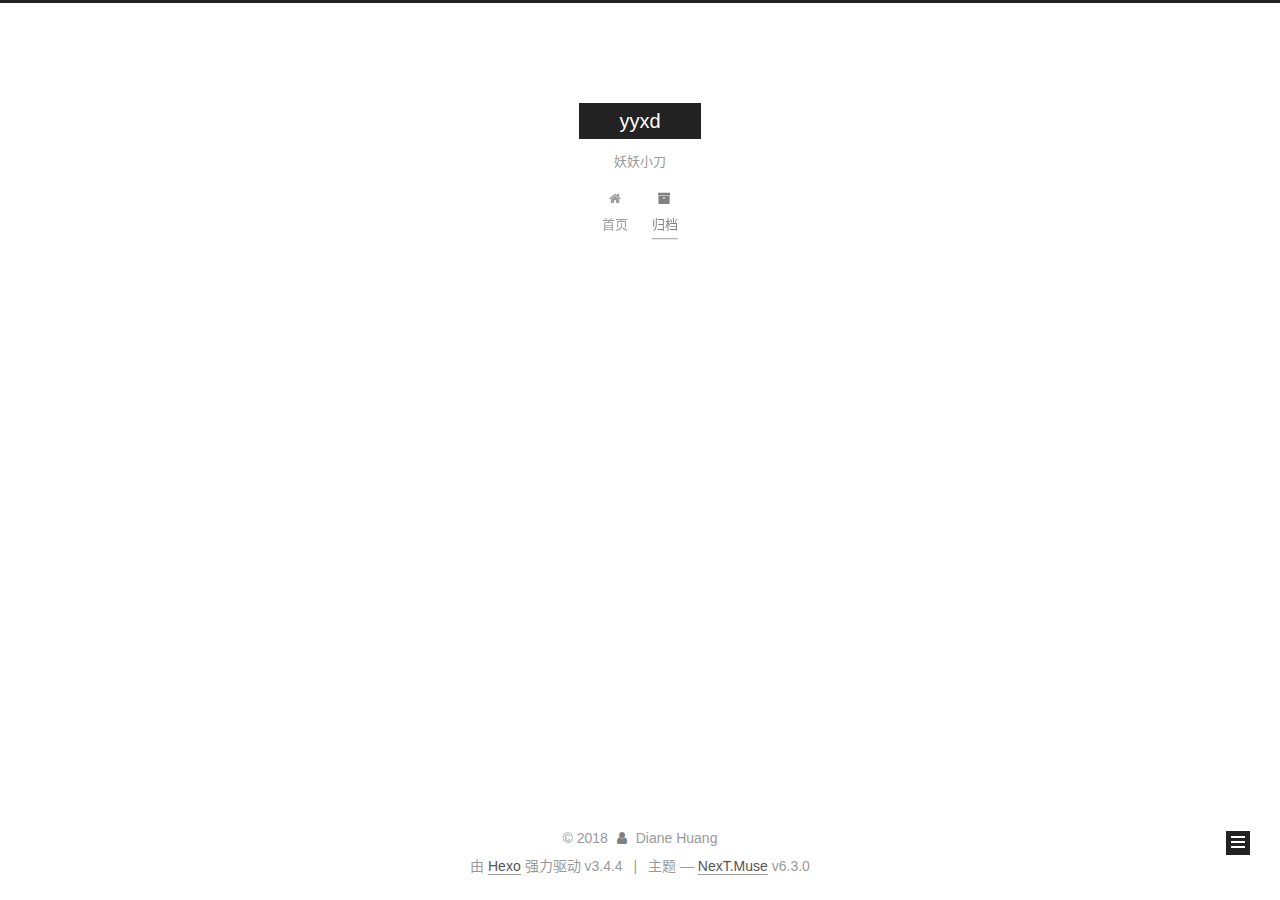
==== commit 206317b7: "Site updated: 2018-12-11 15:35:20" ====
--- a/archives/index.html
+++ b/archives/index.html
@@ -295,7 +295,7 @@
         
           
         
-        嗯..! 目前共计 2 篇日志。 继续努力。
+        嗯..! 目前共计 3 篇日志。 继续努力。
       </span>
       
 
@@ -320,9 +320,9 @@
 
       <h2 class="post-title">
         
-            <a class="post-title-link" href="/2018/05/14/Hibernate-5-入门代码示例/" itemprop="url">
-              
-                <span itemprop="name">Hibernate-5-入门代码示例</span>
+            <a class="post-title-link" href="/2018/12/10/rtti——类的加载机制与其Class对象/" itemprop="url">
+              
+                <span itemprop="name">rtti——类的加载机制与其Class对象</span>
               
             </a>
         
@@ -330,7 +330,44 @@
 
       <div class="post-meta">
         <time class="post-time" itemprop="dateCreated"
-              datetime="2018-05-14T11:42:18+09:00"
+              datetime="2018-12-10T15:36:09+08:00"
+              content="2018-12-10" >
+          12-10
+        </time>
+      </div>
+
+    </header>
+  </article>
+
+
+
+      
+
+        
+        
+        
+
+        
+        
+
+        
+
+  <article class="post post-type-normal" itemscope itemtype="http://schema.org/Article">
+    <header class="post-header">
+
+      <h2 class="post-title">
+        
+            <a class="post-title-link" href="/2018/05/14/Hibernate-5-入门代码示例/" itemprop="url">
+              
+                <span itemprop="name">Hibernate-5-入门代码示例</span>
+              
+            </a>
+        
+      </h2>
+
+      <div class="post-meta">
+        <time class="post-time" itemprop="dateCreated"
+              datetime="2018-05-14T10:42:18+08:00"
               content="2018-05-14" >
           05-14
         </time>
@@ -367,7 +404,7 @@
 
       <div class="post-meta">
         <time class="post-time" itemprop="dateCreated"
-              datetime="2018-01-19T18:28:16+09:00"
+              datetime="2018-01-19T17:28:16+08:00"
               content="2018-01-19" >
           01-19
         </time>
@@ -432,7 +469,7 @@
                 
                   <a href="/archives/">
                 
-                    <span class="site-state-item-count">2</span>
+                    <span class="site-state-item-count">3</span>
                     <span class="site-state-item-name">日志</span>
                   </a>
                 </div>
@@ -440,6 +477,19 @@
 
               
 
+              
+                
+                
+                <div class="site-state-item site-state-tags">
+                  
+                    
+                    
+                      
+                    
+                    <span class="site-state-item-count">1</span>
+                    <span class="site-state-item-name">标签</span>
+                  
+                </div>
               
             </nav>
           
--- a/css/main.css
+++ b/css/main.css
@@ -1836,7 +1836,7 @@
   width: 4px;
   height: 4px;
   border-radius: 50%;
-  background: #ff45af;
+  background: #53394a;
 }
 .links-of-blogroll {
   font-size: 13px;
